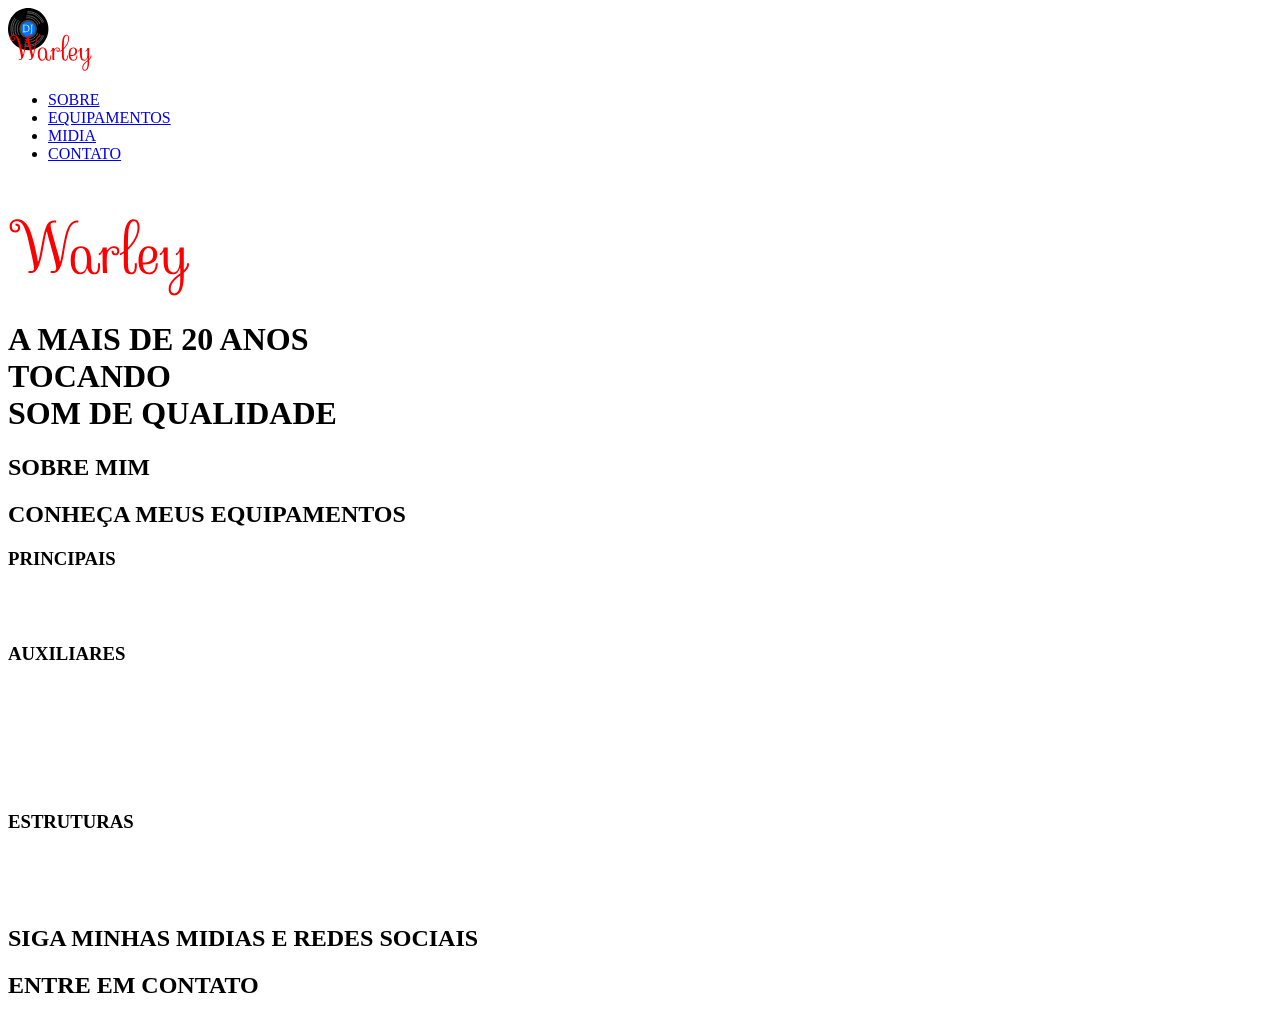
==== index.html @ 245de4ba "Add files via upload" ====
<!DOCTYPE html>
<html lang="en">
<head>
    <meta charset="UTF-8">
    <meta http-equiv="X-UA-Compatible" content="IE=edge">
    <meta name="viewport" content="width=device-width, initial-scale=1.0">
    <link rel="stylesheet" media="(max-width : 600px)" href="./mobile/style.css">

    <title>DJ Warley</title>
</head>
<body>
 
   
    <header>
        <nav class="nav_menu">
            <a href=""> <img src="./logo/navLogo.SVG" alt="DJ Warley logo"> </a>
            <ul class="nav_list">
                <li class="nav_link"> <a href="#about">SOBRE</a> </li>
                <li class="nav_link"> <a href="#equipments">EQUIPAMENTOS</a> </li>
                <li class="nav_link"> <a href="#midia">MIDIA</a> </li>
                <li class="nav_link"> <a href="#contact">CONTATO</a> </li>
            </ul>
        </nav>

        <div class="hero">
        
            <div id="logo_body"> <img  src="./logo/bodyLogo.svg" alt="DJ warley logo" >
            </div>
            <h1>A MAIS DE 20 ANOS <br> TOCANDO <br> SOM DE QUALIDADE</h1>
        </div>
        
        
    </header>
    <main>
        <section class="section_container" id="about">
            <h2>SOBRE MIM</h2>
        </section>
        <section class="section_container" id="equipments">
            <h2>CONHEÇA MEUS EQUIPAMENTOS</h2>
            <h3>PRINCIPAIS</h3>
            <div class="equipments_grid">
                <div class="equipment_box">
                    <div class="equipment_img">
                        <img src="" alt="">
                    </div>
                </div>
                <div class="equipment_box">
                    <div class="equipment_img">
                        <img src="" alt="">
                    </div>
                </div>
            </div>
            <H3>AUXILIARES</H3>
            <div class="equipments_grid">
                <div class="equipment_box">
                    <div class="equipment_img">
                        <img src="" alt="">
                    </div>
                </div>
                <div class="equipment_box">
                    <div class="equipment_img">
                        <img src="" alt="">
                    </div>
                </div>
                <div class="equipment_box">
                    <div class="equipment_img">
                        <img src="" alt="">
                    </div>
                </div>
                <div class="equipment_box">
                    <div class="equipment_img">
                        <img src="" alt="">
                    </div>
                </div>
                <div class="equipment_box">
                    <div class="equipment_img">
                        <img src="" alt="">
                    </div>
                </div>
                <div class="equipment_box">
                    <div class="equipment_img">
                        <img src="" alt="">
                    </div>
                </div>
            </div>
            <H3>ESTRUTURAS</H3>
            <div class="equipments_grid">
                <div class="equipment_box">
                    <div class="equipment_img">
                        <img src="" alt="">
                    </div>
                </div>
                <div class="equipment_box">
                    <div class="equipment_img">
                        <img src="" alt="">
                    </div>
                </div>
                <div class="equipment_box">
                    <div class="equipment_img">
                        <img src="" alt="">
                    </div>
                </div>
            </div>
        </section>
        <section class="section_container" id="midia">
            <h2>SIGA MINHAS MIDIAS E REDES SOCIAIS</h2>
        </section>
        <section class="section_container" id="contact">
            <h2>ENTRE EM CONTATO</h2>
        </section>
    </main>
    <footer></footer>
</body>
</html>
---- mobile/style.css ----
*{
    margin: 0;
    padding: 0;
    box-sizing: border-box;
}

body
{
    background-color: #ebebeb;
    width: 100%;
}
h1, h2, h3{
    width: max-content;
    margin: auto;
}
h1{
    color: white;
}
h2{
    font-size: 18px;
}
h3{
    font-size: 14px;
    font-weight: lighter;
    margin: 27px auto;
}
a{
    text-decoration: none;
    font-size: 12px;
    color: #000;
}
/*||||HEADER||||*/


.nav_menu{
    position: fixed;
    width: 100%;
    display: flex;
    justify-content: space-between;
    padding: 0.5rem 0.5rem 0 2rem;
    background-color: white;
    align-items: center;
    
}
.nav_menu .nav_list {
    width: 100%;
    list-style: none;
    display: flex;
    justify-content: space-evenly;
    padding-left: 1rem;
}
.nav_list li:hover{
    transition: all 1s;
    transform-origin: center;
    transform: rotateZ(360deg);
}

header{
    width: 100vw;
    height: 100vh;
}
.hero{
    width: 100%;
    height: 100%;
    background: url(./img/Disco-Vinil-Hero_Background.jpg);
    background-repeat: no-repeat;
    background-size: cover;
    padding-top:9rem ;
}
#logo_body{
    width: min-content;
    margin: auto;
    margin-bottom: 3rem;
}

/*||||MAIN||||*/

main{
    height: 100%;
    width: 100%;
}
.section_container{
    width: 95vw;
    height: 100vh;
    margin: auto;
    padding-top: 8rem;
}
#equipments{
    height: max-content;
}
.equipments_grid{
    display: flex;
   flex-wrap: wrap;
   flex-direction: row;
   justify-content: space-between;
   
}
.equipment_box{
    width: 43.48vw;
    height: 48.30vw;
    background-color: white;
    margin: 8px 8px 8px 8px;
}
.equipment_img{
    width: 95%;
    height: 70%;
    margin: 4px auto 0;
    border-bottom: solid 0.1px rgb(187, 186, 186);
    
}
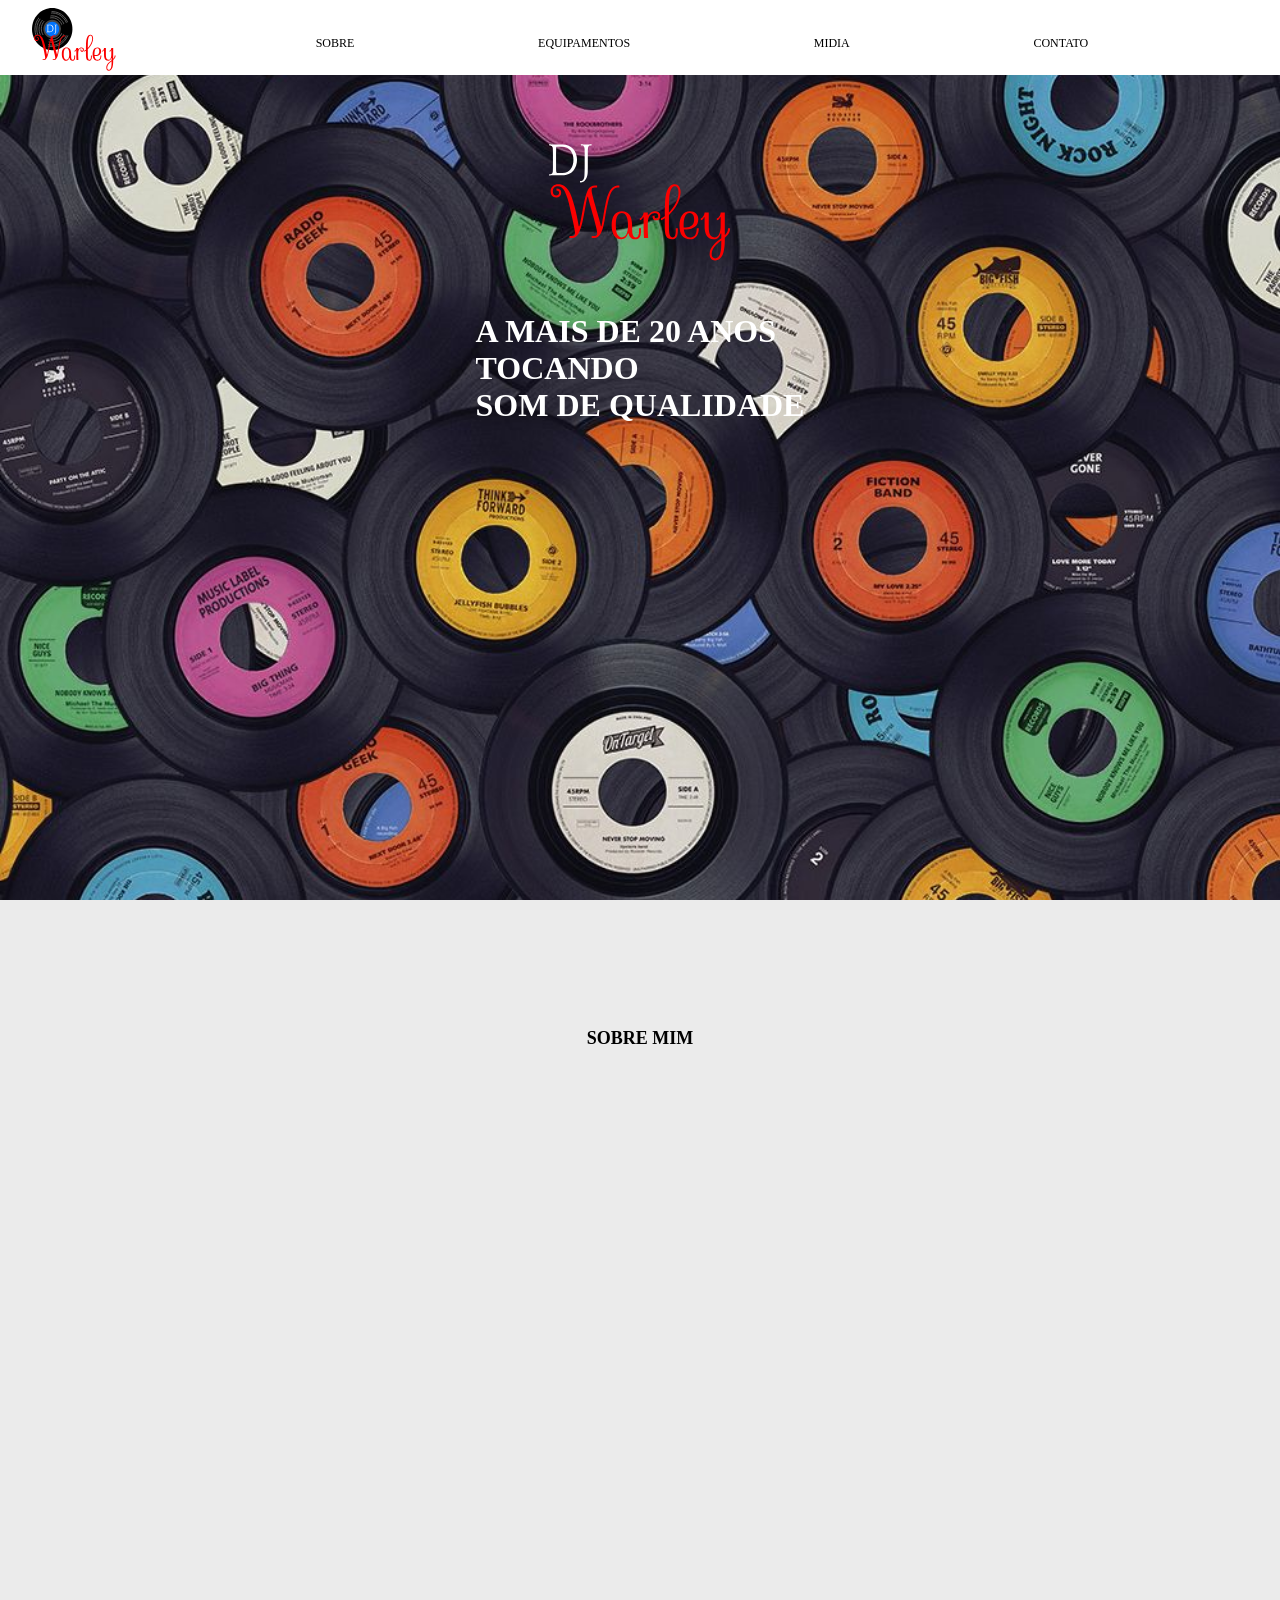
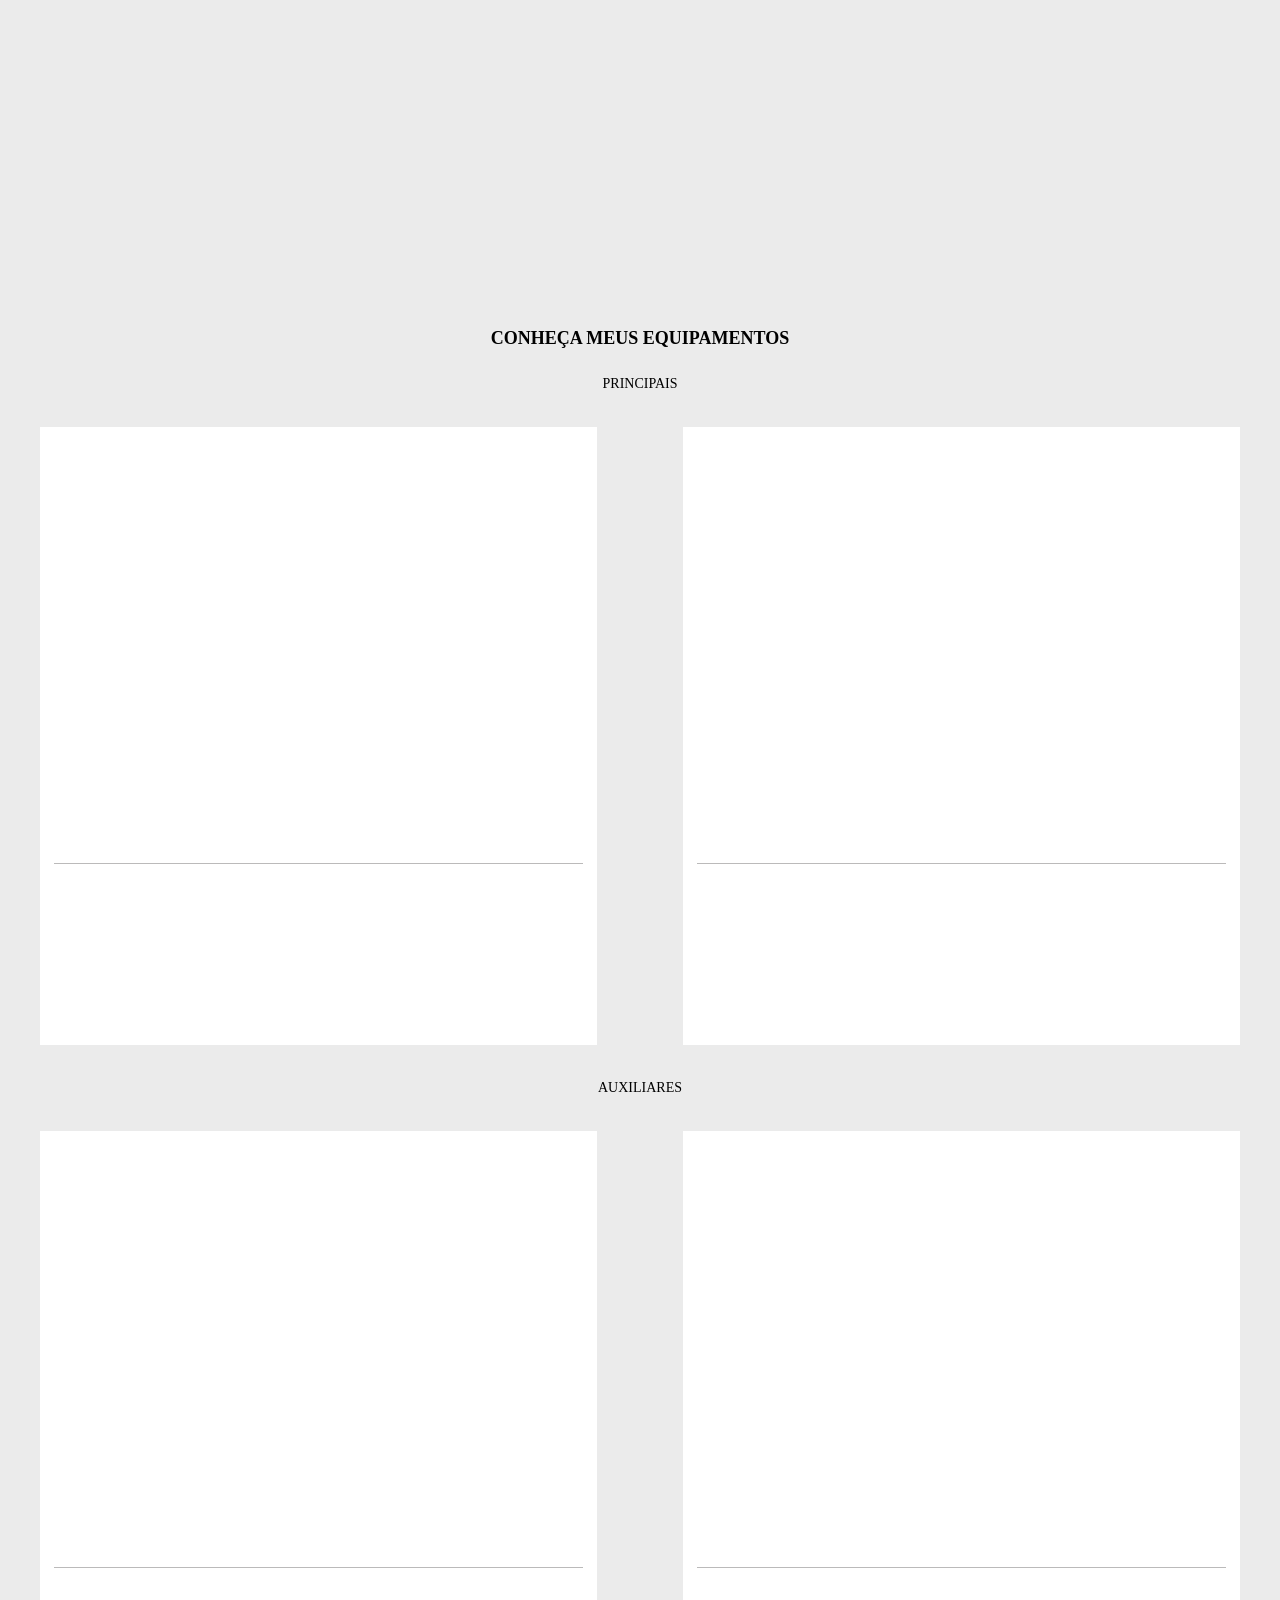
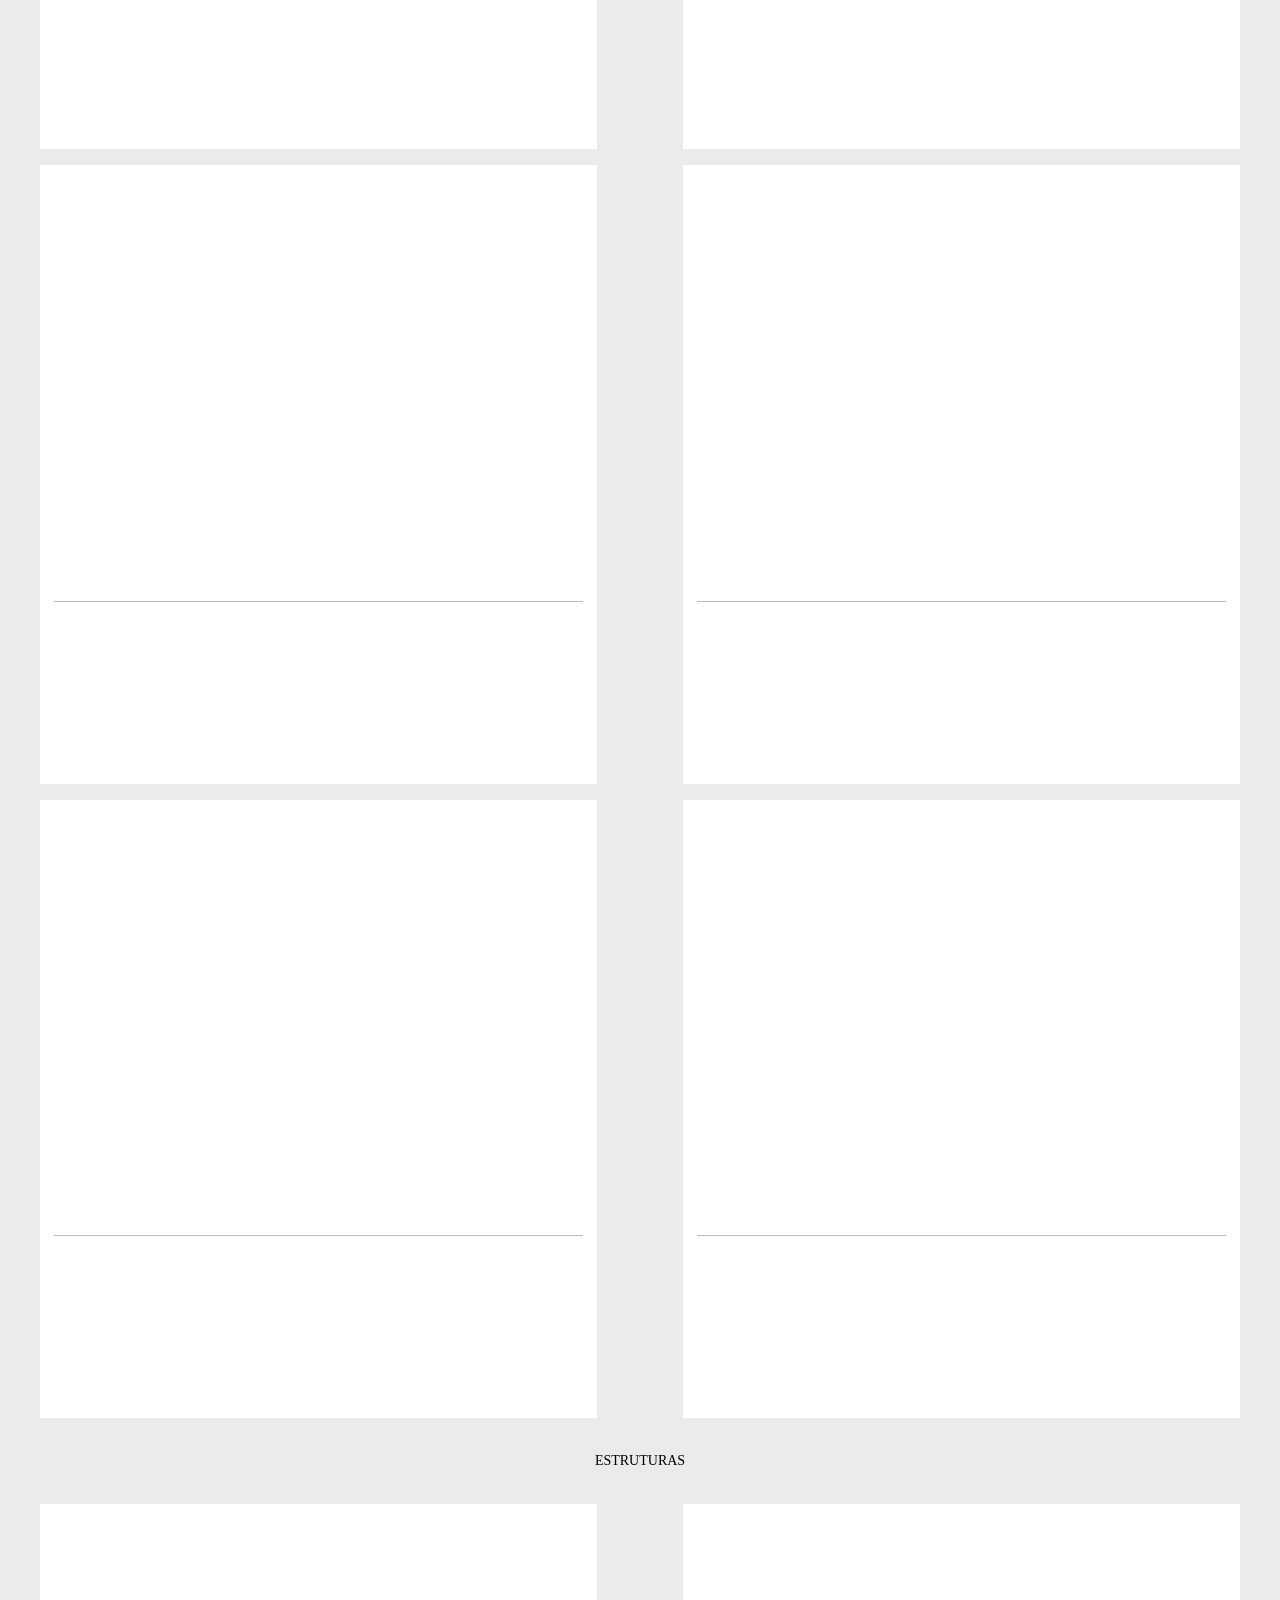
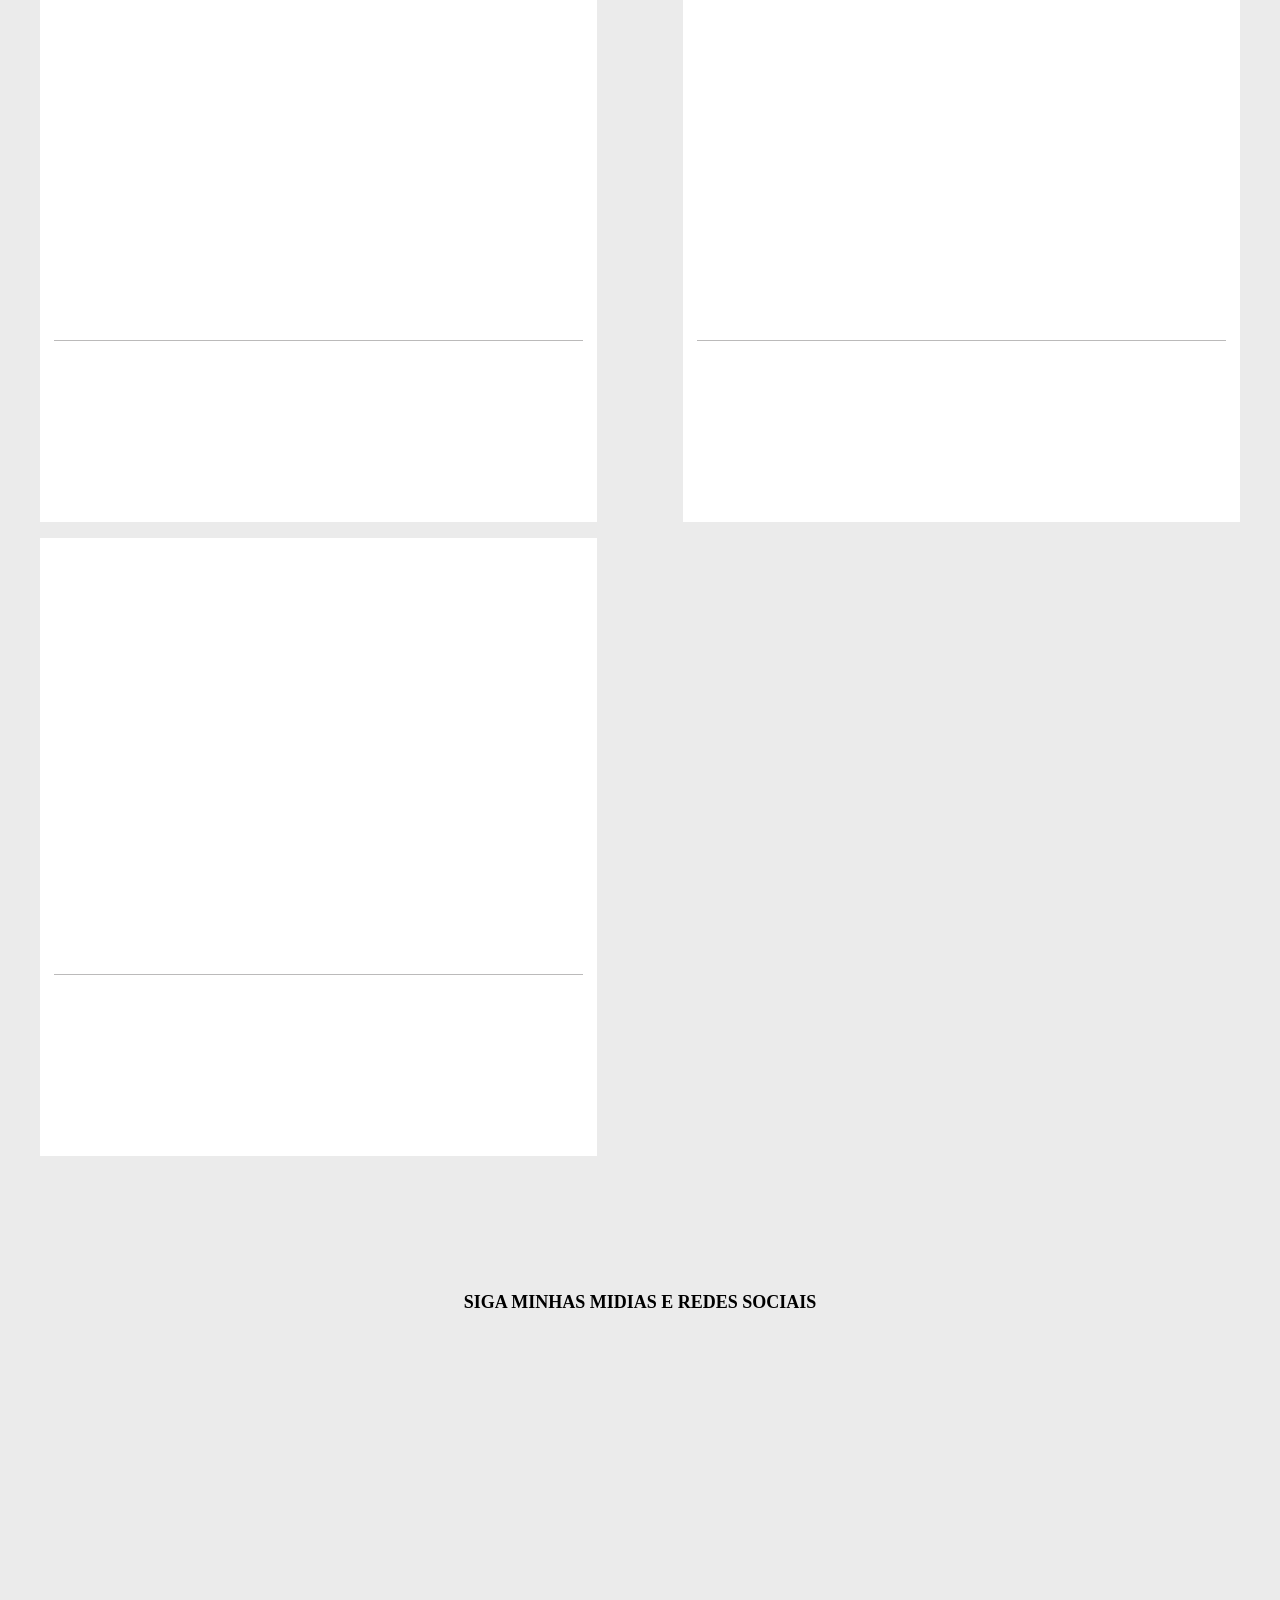
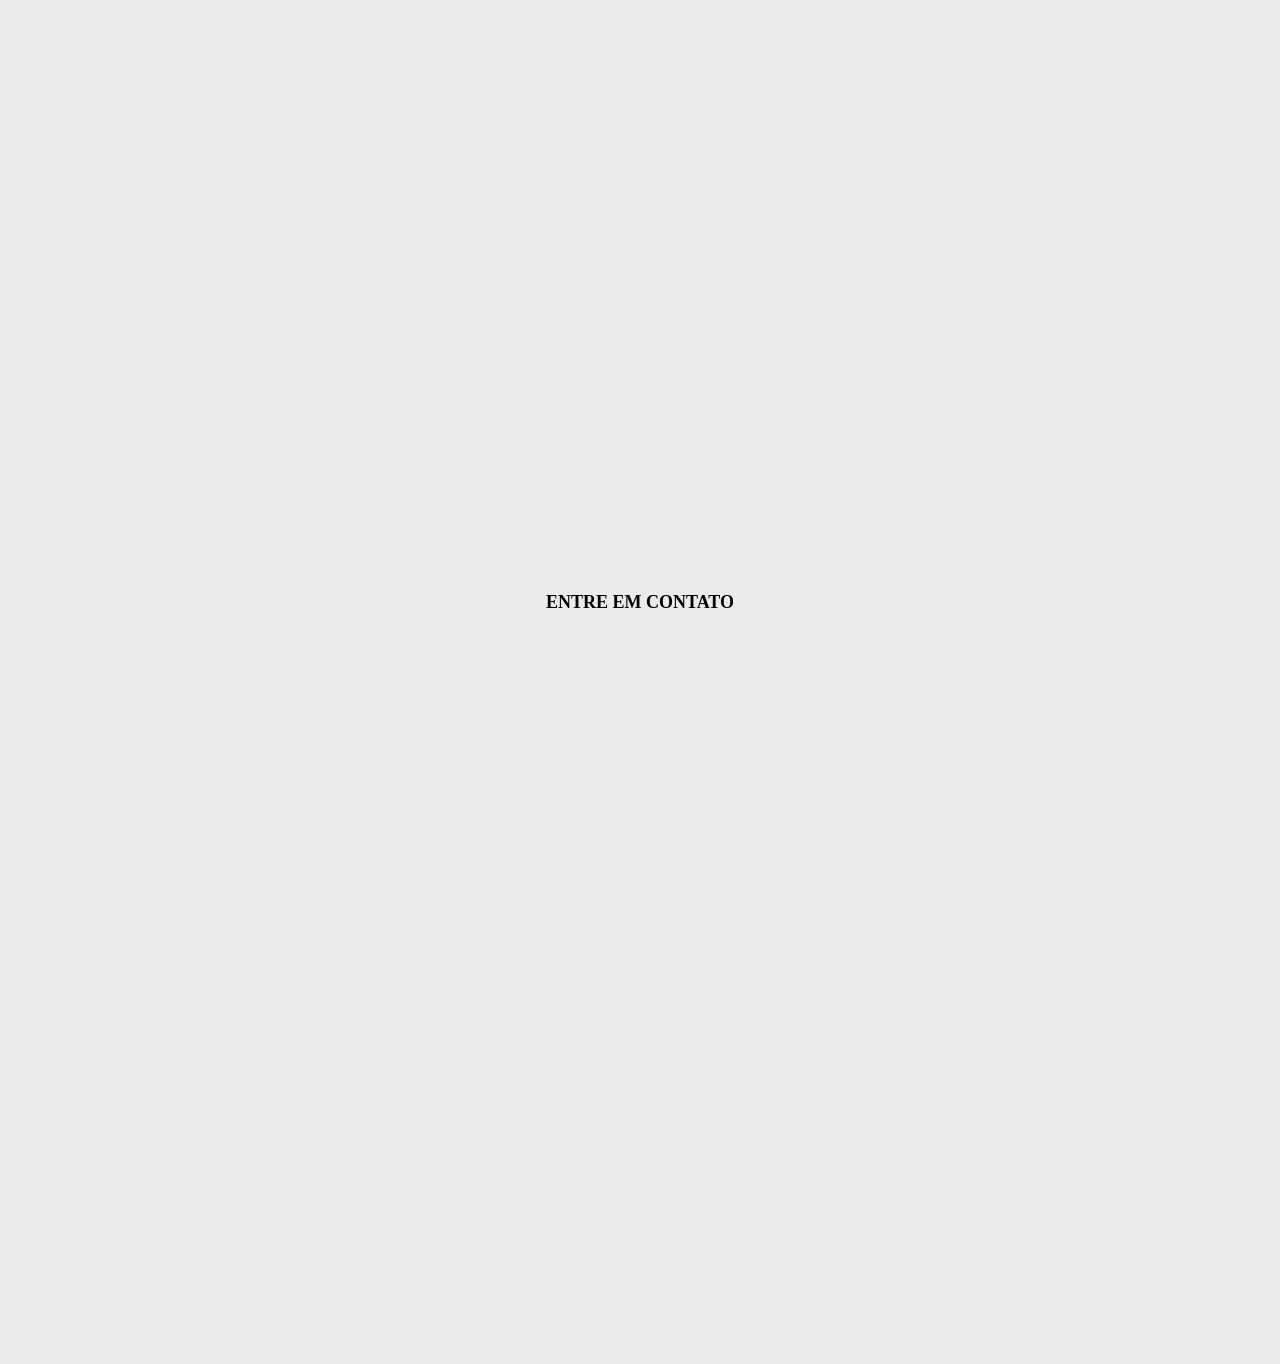
==== commit 3dd77205: "Add files via upload" ====
--- a/index.html
+++ b/index.html
@@ -4,7 +4,7 @@
     <meta charset="UTF-8">
     <meta http-equiv="X-UA-Compatible" content="IE=edge">
     <meta name="viewport" content="width=device-width, initial-scale=1.0">
-    <link rel="stylesheet" media="(max-width : 600px)" href="./mobile/style.css">
+    <link rel="stylesheet"  href="./style.css">
 
     <title>DJ Warley</title>
 </head>
--- a/style.css
+++ b/style.css
@@ -0,0 +1,110 @@
+*{
+    margin: 0;
+    padding: 0;
+    box-sizing: border-box;
+}
+
+body
+{
+    background-color: #ebebeb;
+    width: 100%;
+}
+h1, h2, h3{
+    width: max-content;
+    margin: auto;
+}
+h1{
+    color: white;
+}
+h2{
+    font-size: 18px;
+}
+h3{
+    font-size: 14px;
+    font-weight: lighter;
+    margin: 27px auto;
+}
+a{
+    text-decoration: none;
+    font-size: 12px;
+    color: #000;
+}
+/*||||HEADER||||*/
+
+
+.nav_menu{
+    position: fixed;
+    width: 100%;
+    display: flex;
+    justify-content: space-between;
+    padding: 0.5rem 0.5rem 0 2rem;
+    background-color: white;
+    align-items: center;
+    
+}
+.nav_menu .nav_list {
+    width: 100%;
+    list-style: none;
+    display: flex;
+    justify-content: space-evenly;
+    padding-left: 1rem;
+}
+.nav_list li:hover{
+    transition: all 1s;
+    transform-origin: center;
+    transform: rotateZ(360deg);
+}
+
+header{
+    width: 100vw;
+    height: 100vh;
+}
+.hero{
+    width: 100%;
+    height: 100%;
+    background: url(./img/Disco-Vinil-Hero_Background.jpg);
+    background-repeat: no-repeat;
+    background-size: cover;
+    padding-top:9rem ;
+}
+#logo_body{
+    width: min-content;
+    margin: auto;
+    margin-bottom: 3rem;
+}
+
+/*||||MAIN||||*/
+
+main{
+    height: 100%;
+    width: 100%;
+}
+.section_container{
+    width: 95vw;
+    height: 100vh;
+    margin: auto;
+    padding-top: 8rem;
+}
+#equipments{
+    height: max-content;
+}
+.equipments_grid{
+    display: flex;
+   flex-wrap: wrap;
+   flex-direction: row;
+   justify-content: space-between;
+   
+}
+.equipment_box{
+    width: 43.48vw;
+    height: 48.30vw;
+    background-color: white;
+    margin: 8px 8px 8px 8px;
+}
+.equipment_img{
+    width: 95%;
+    height: 70%;
+    margin: 4px auto 0;
+    border-bottom: solid 0.1px rgb(187, 186, 186);
+    
+}
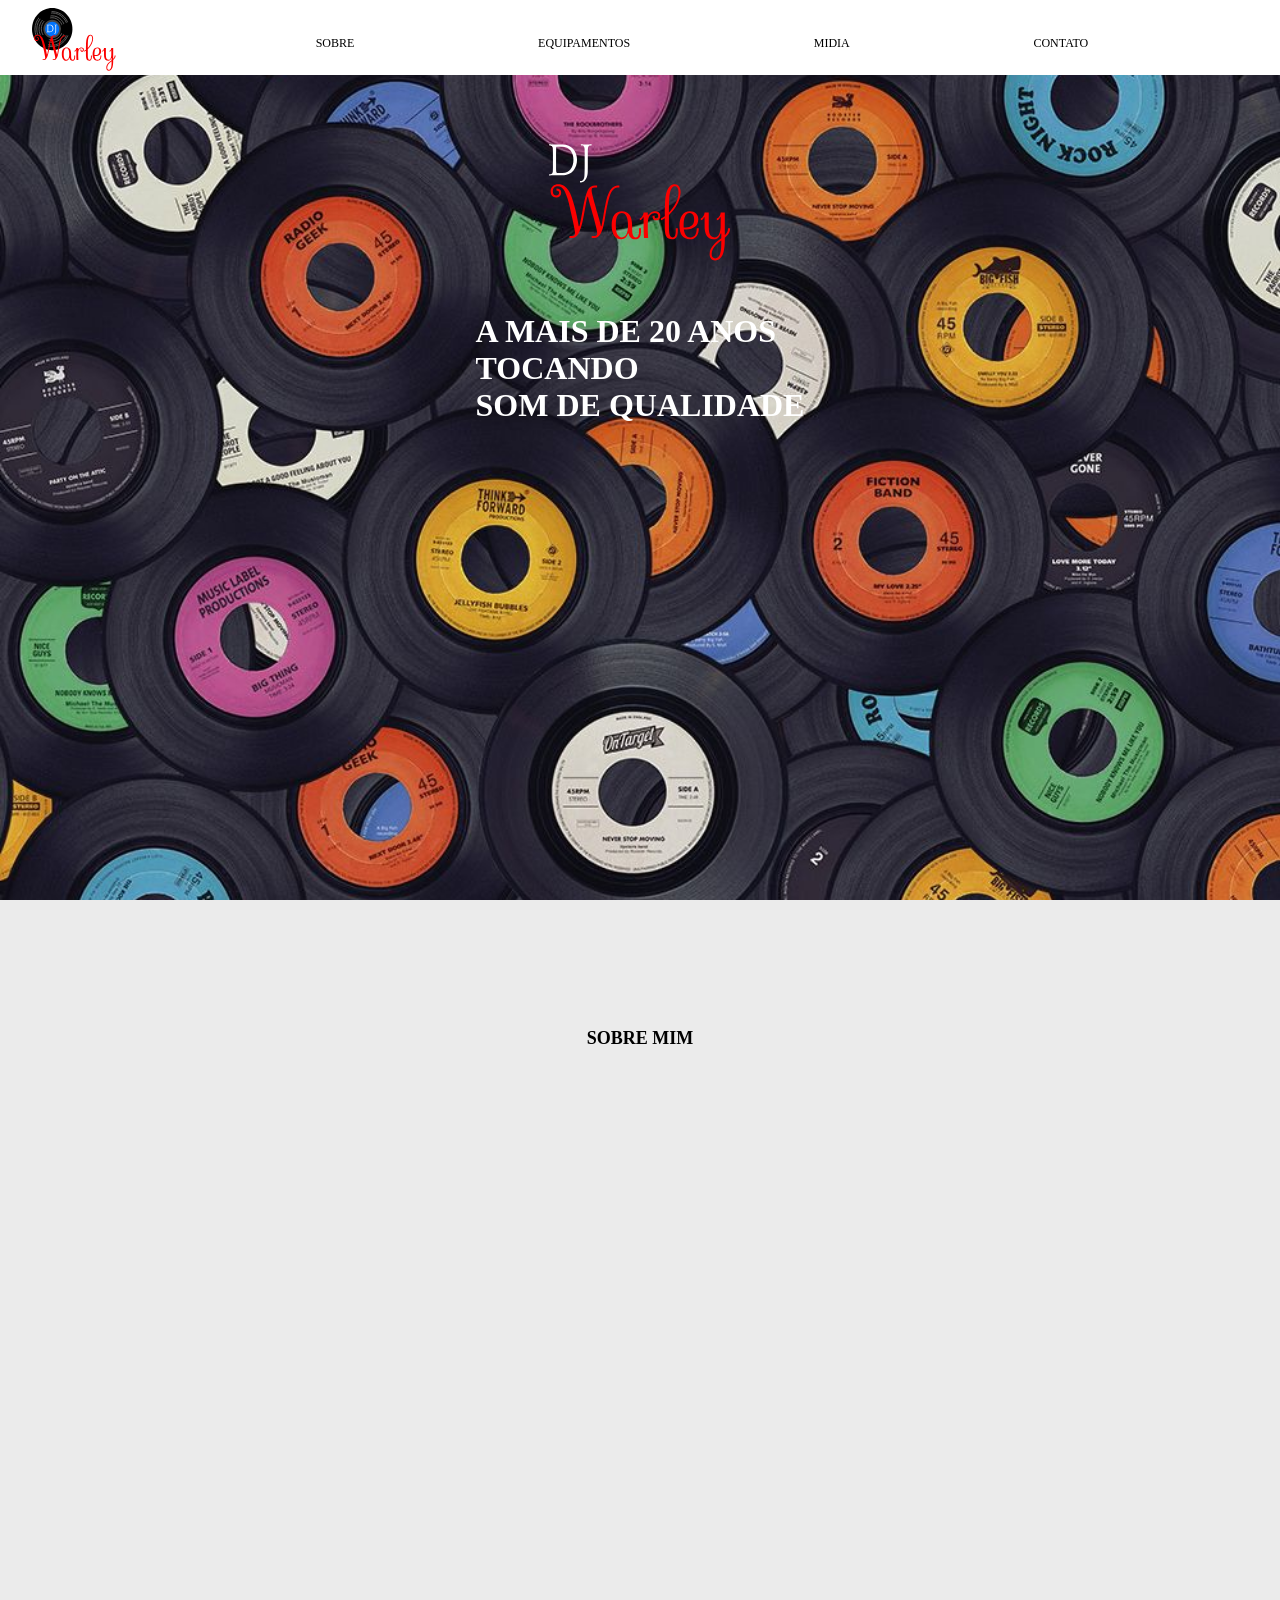
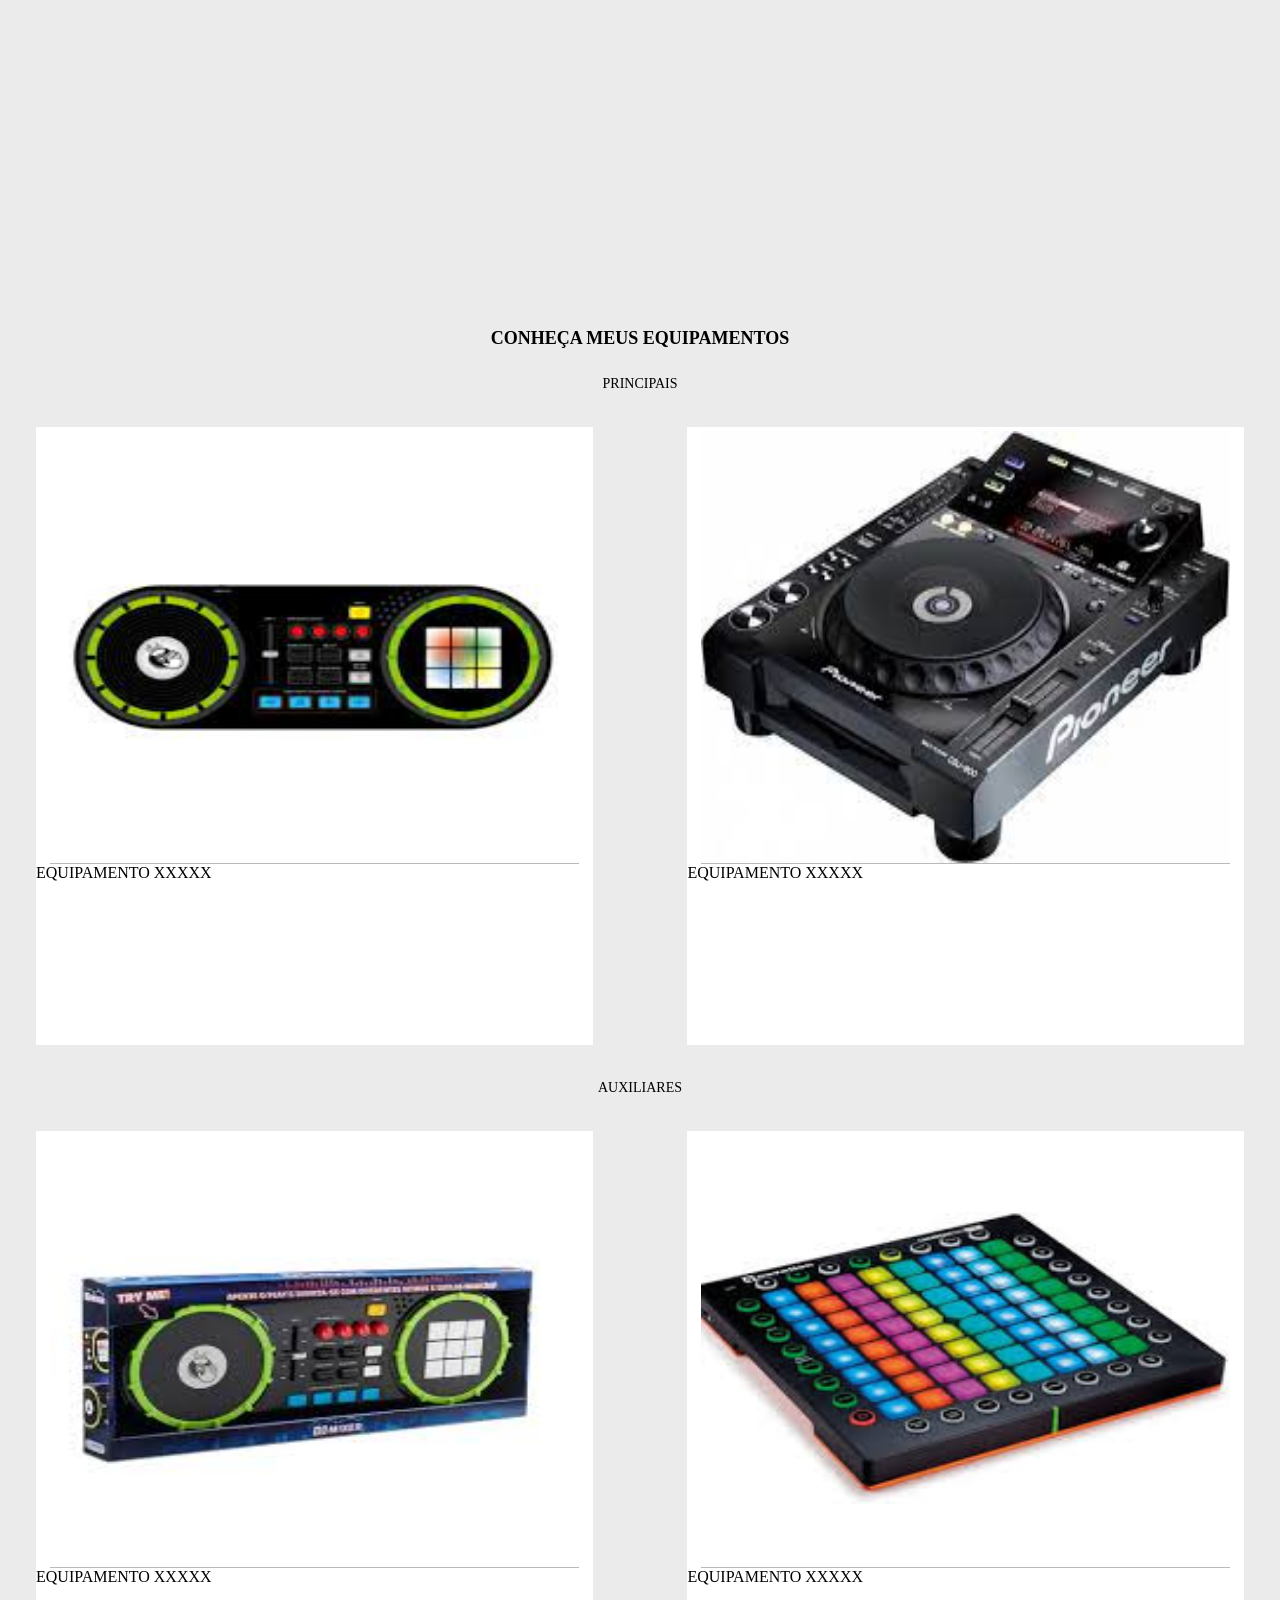
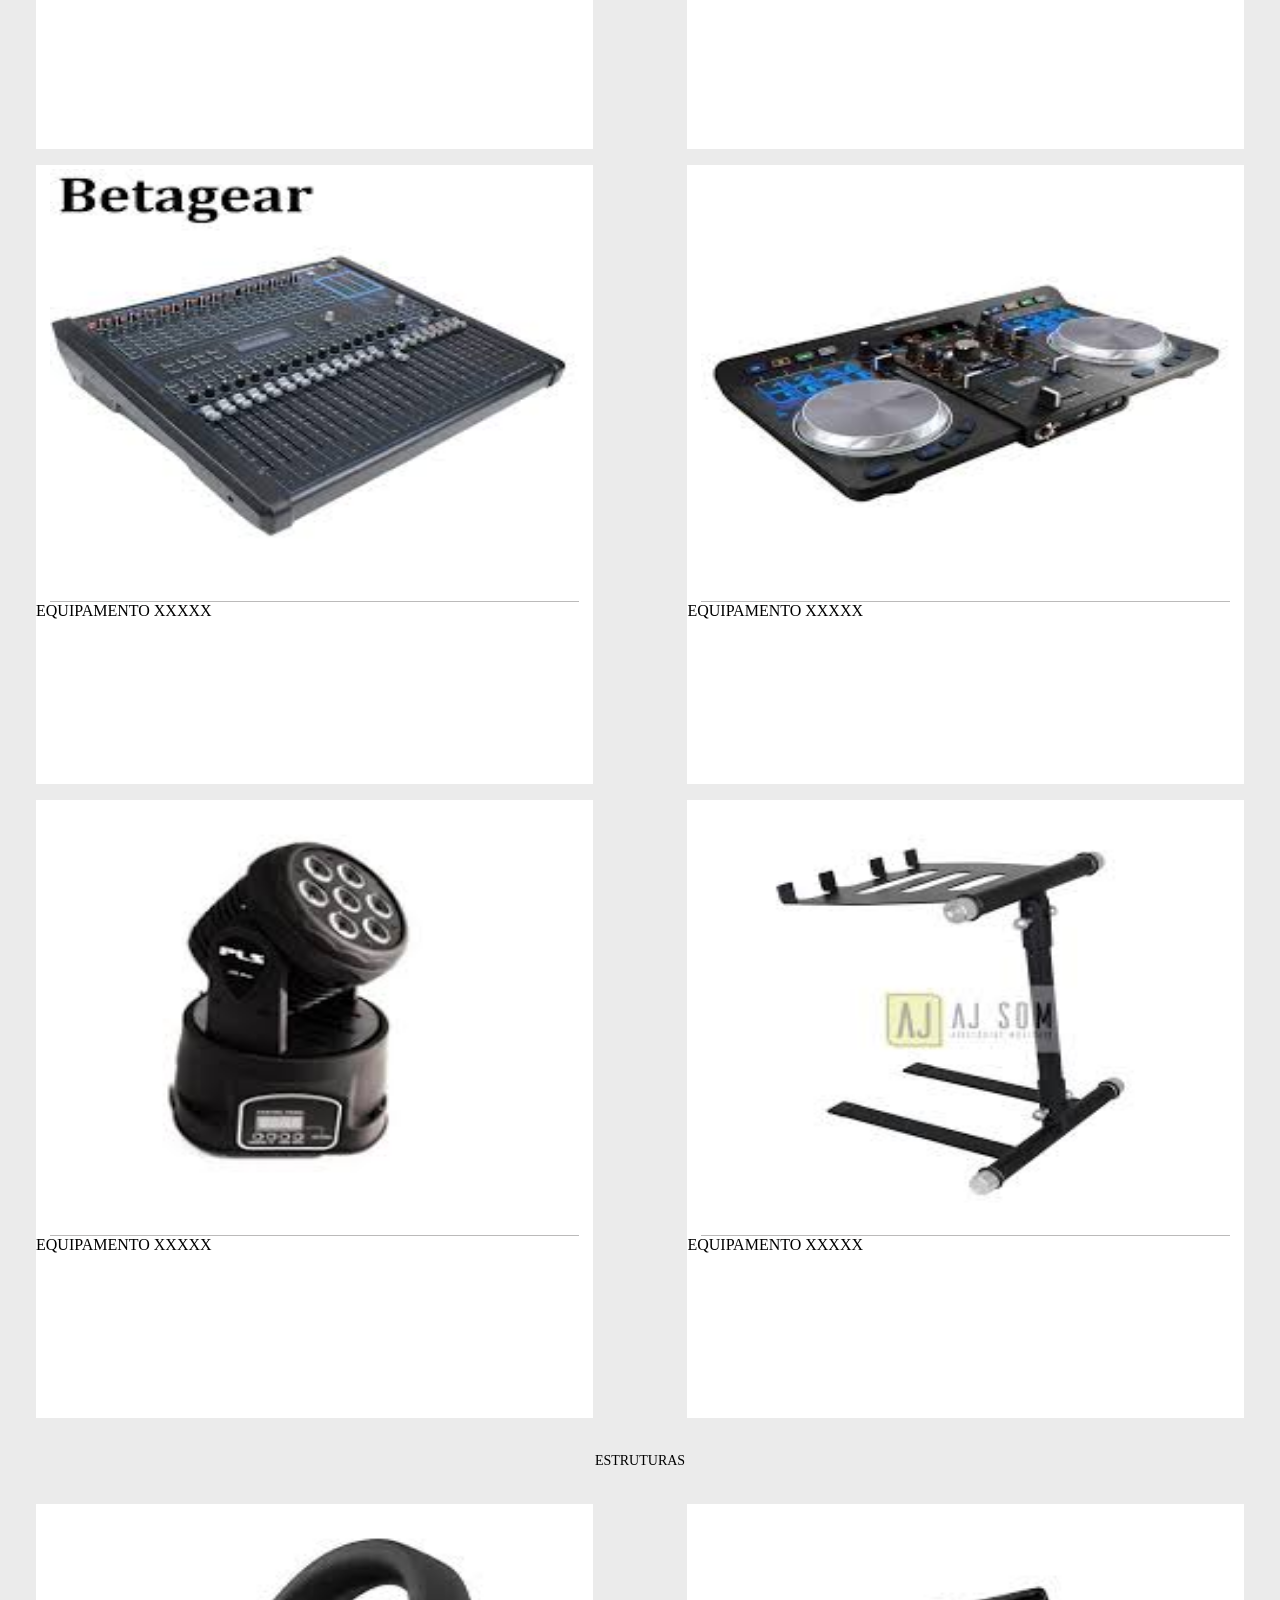
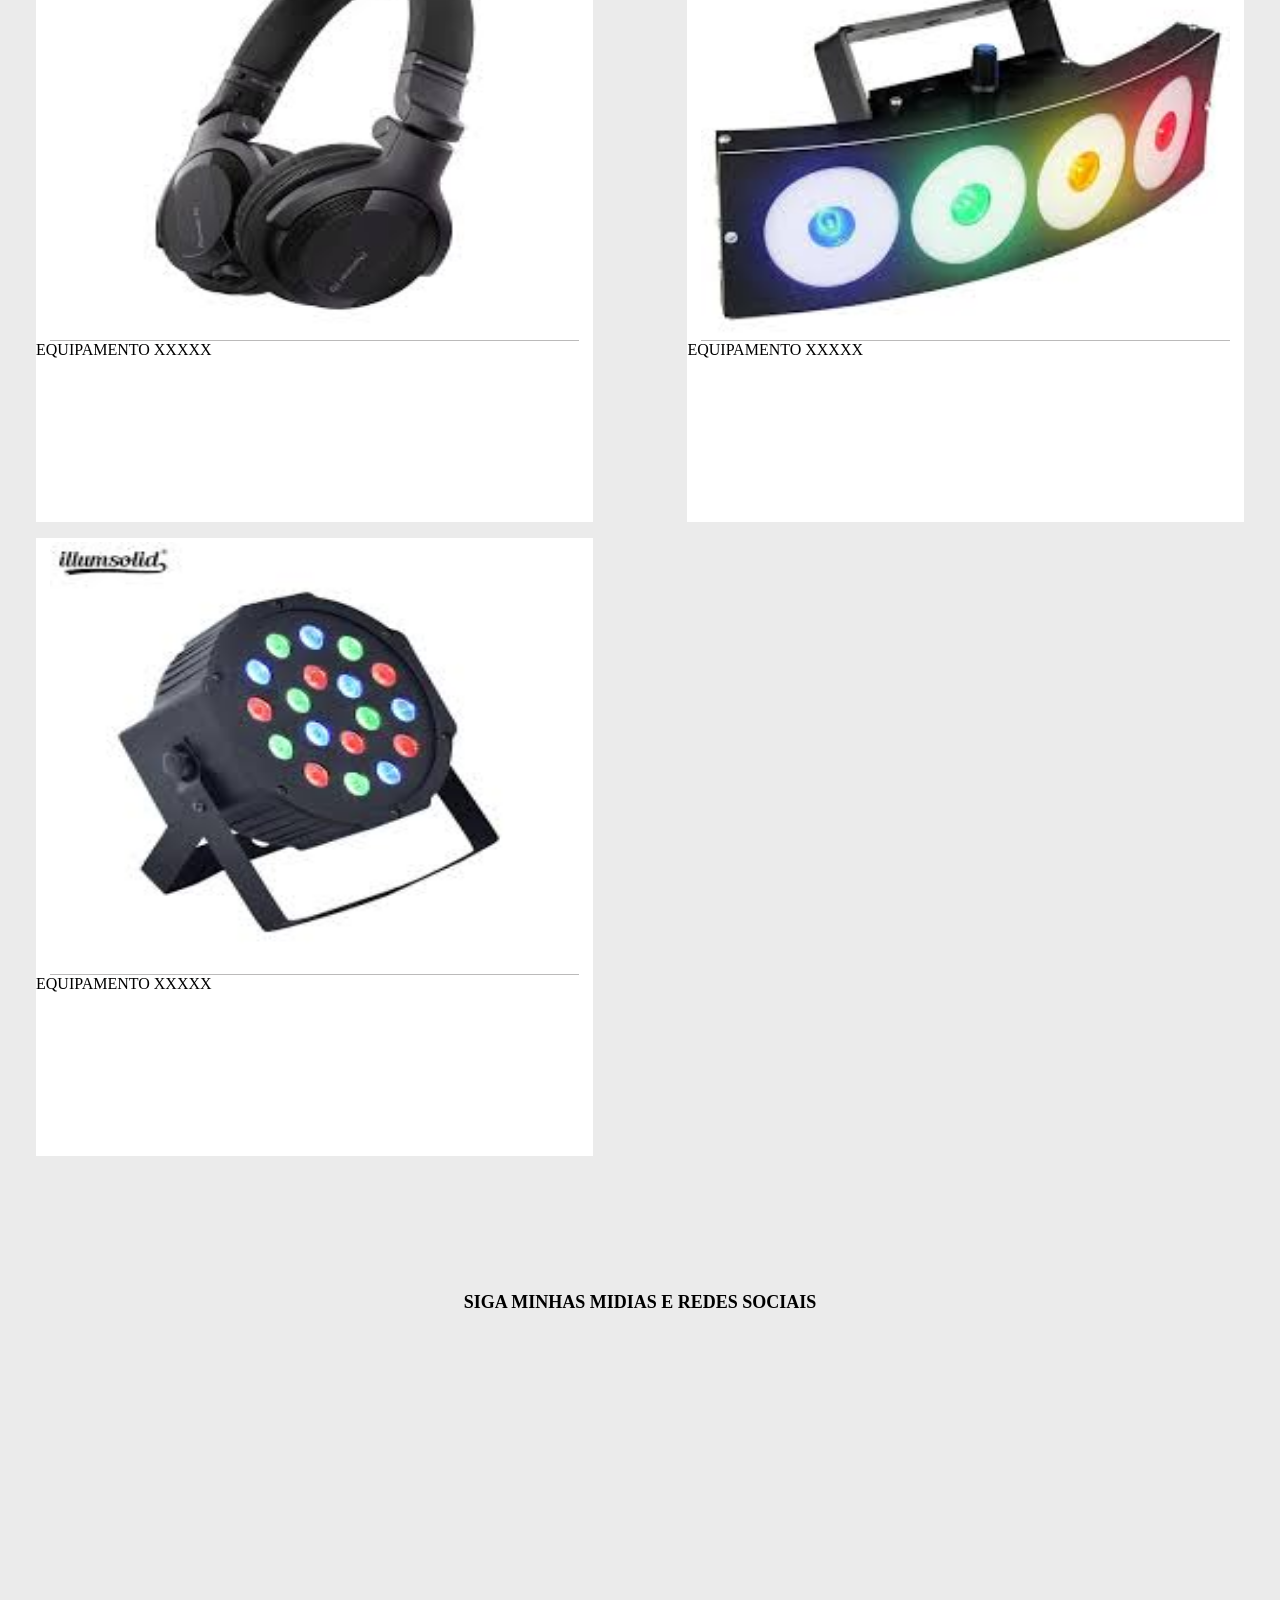
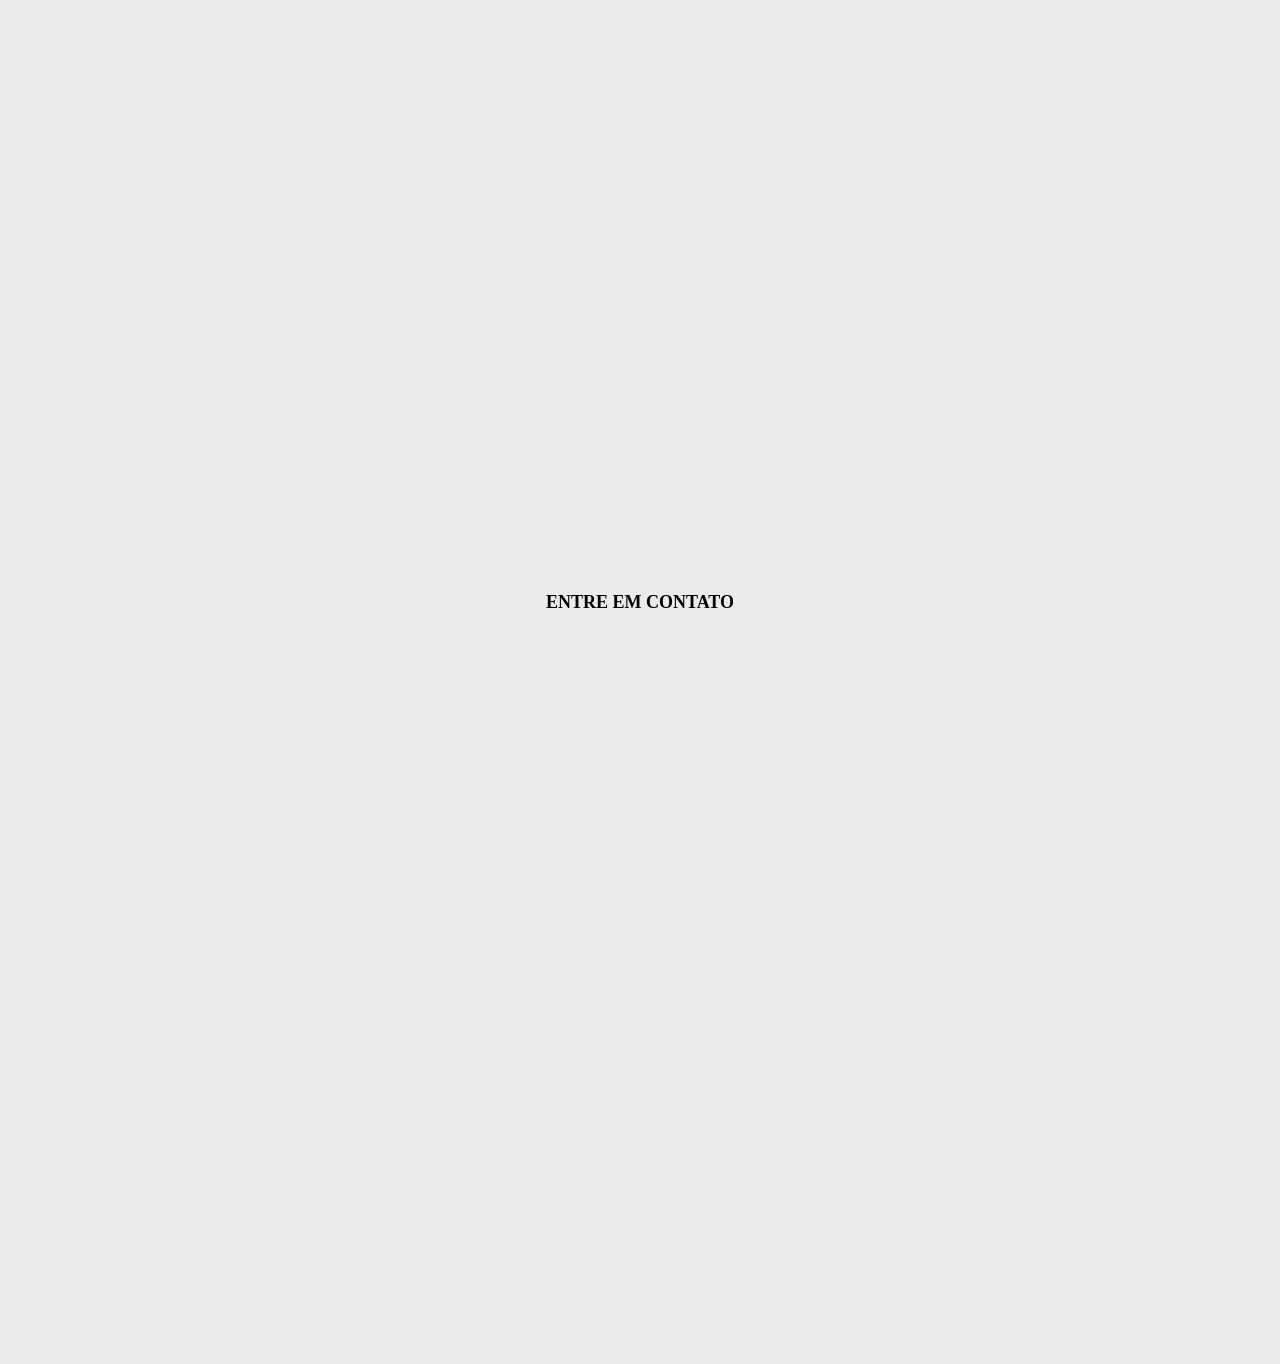
==== commit 1e13e464: "Add files via upload adcionando imagens dos equipamentos" ====
--- a/index.html
+++ b/index.html
@@ -5,7 +5,7 @@
     <meta http-equiv="X-UA-Compatible" content="IE=edge">
     <meta name="viewport" content="width=device-width, initial-scale=1.0">
     <link rel="stylesheet"  href="./style.css">
-
+ 
     <title>DJ Warley</title>
 </head>
 <body>
@@ -36,69 +36,97 @@
             <h2>SOBRE MIM</h2>
         </section>
         <section class="section_container" id="equipments">
+
             <h2>CONHEÇA MEUS EQUIPAMENTOS</h2>
+            
             <h3>PRINCIPAIS</h3>
+            
             <div class="equipments_grid">
                 <div class="equipment_box">
                     <div class="equipment_img">
-                        <img src="" alt="">
+                        <img src="./img/euip1.jpeg" alt="">
                     </div>
+                    <p>EQUIPAMENTO XXXXX</p>
                 </div>
                 <div class="equipment_box">
                     <div class="equipment_img">
-                        <img src="" alt="">
+                        <img src="./img/equip2.jpeg" alt="">
                     </div>
+                    <p>EQUIPAMENTO XXXXX</p>
+
                 </div>
             </div>
-            <H3>AUXILIARES</H3>
+
+            <h3>AUXILIARES</h3>
+
             <div class="equipments_grid">
                 <div class="equipment_box">
                     <div class="equipment_img">
-                        <img src="" alt="">
+                        <img src="./img/equip3.jpeg" alt="">
                     </div>
+                    <p>EQUIPAMENTO XXXXX</p>
+
                 </div>
                 <div class="equipment_box">
                     <div class="equipment_img">
-                        <img src="" alt="">
+                        <img src="./img/equip4.jpeg" alt="">
                     </div>
+                    <p>EQUIPAMENTO XXXXX</p>
+
                 </div>
                 <div class="equipment_box">
                     <div class="equipment_img">
-                        <img src="" alt="">
+                        <img src="./img/equip5.jpeg" alt="">
                     </div>
+                    <p>EQUIPAMENTO XXXXX</p>
+
                 </div>
                 <div class="equipment_box">
                     <div class="equipment_img">
-                        <img src="" alt="">
+                        <img src="./img/equip6.jpeg" alt="">
                     </div>
+                    <p>EQUIPAMENTO XXXXX</p>
+
                 </div>
                 <div class="equipment_box">
                     <div class="equipment_img">
-                        <img src="" alt="">
+                        <img src="./img/equip7.jpeg" alt="">
                     </div>
+                    <p>EQUIPAMENTO XXXXX</p>
+
                 </div>
                 <div class="equipment_box">
                     <div class="equipment_img">
-                        <img src="" alt="">
+                        <img src="./img/equip8.jpeg" alt="">
                     </div>
+                    <p>EQUIPAMENTO XXXXX</p>
+
                 </div>
             </div>
-            <H3>ESTRUTURAS</H3>
+
+            <h3>ESTRUTURAS</h3>
+
             <div class="equipments_grid">
                 <div class="equipment_box">
                     <div class="equipment_img">
-                        <img src="" alt="">
+                        <img src="./img/equip9.jpeg" alt="">
                     </div>
+                    <p>EQUIPAMENTO XXXXX</p>
+
                 </div>
                 <div class="equipment_box">
                     <div class="equipment_img">
-                        <img src="" alt="">
+                        <img src="./img/equip10.jpeg" alt="">
                     </div>
+                    <p>EQUIPAMENTO XXXXX</p>
+
                 </div>
                 <div class="equipment_box">
                     <div class="equipment_img">
-                        <img src="" alt="">
+                        <img src="./img/equip11.jpeg" alt="">
                     </div>
+                    <p>EQUIPAMENTO XXXXX</p>
+
                 </div>
             </div>
         </section>
--- a/style.css
+++ b/style.css
@@ -99,12 +99,16 @@
     width: 43.48vw;
     height: 48.30vw;
     background-color: white;
-    margin: 8px 8px 8px 8px;
+    margin: 8px 4px 8px 4px;
 }
 .equipment_img{
     width: 95%;
     height: 70%;
     margin: 4px auto 0;
     border-bottom: solid 0.1px rgb(187, 186, 186);
-    
+}
+.equipment_img img{
+    width: 100%;
+    height: 100%;
+    display: block;
 }
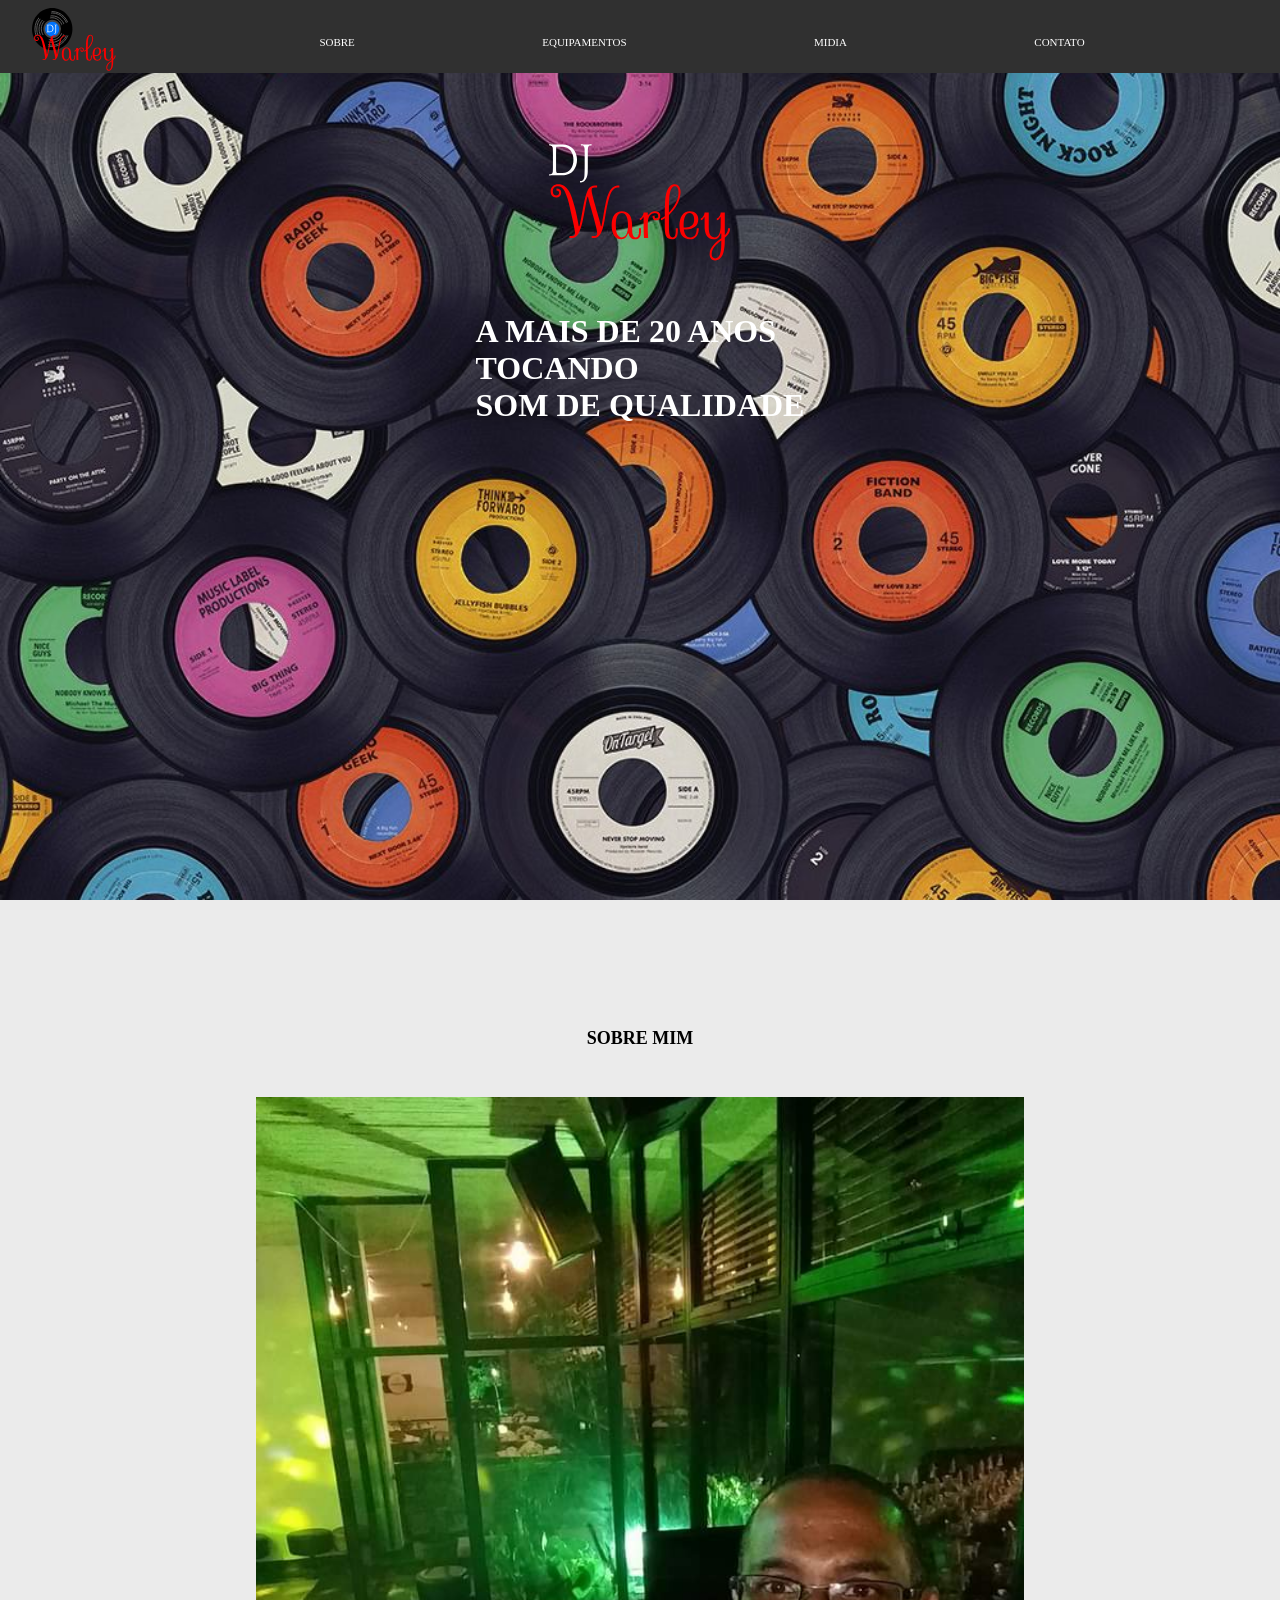
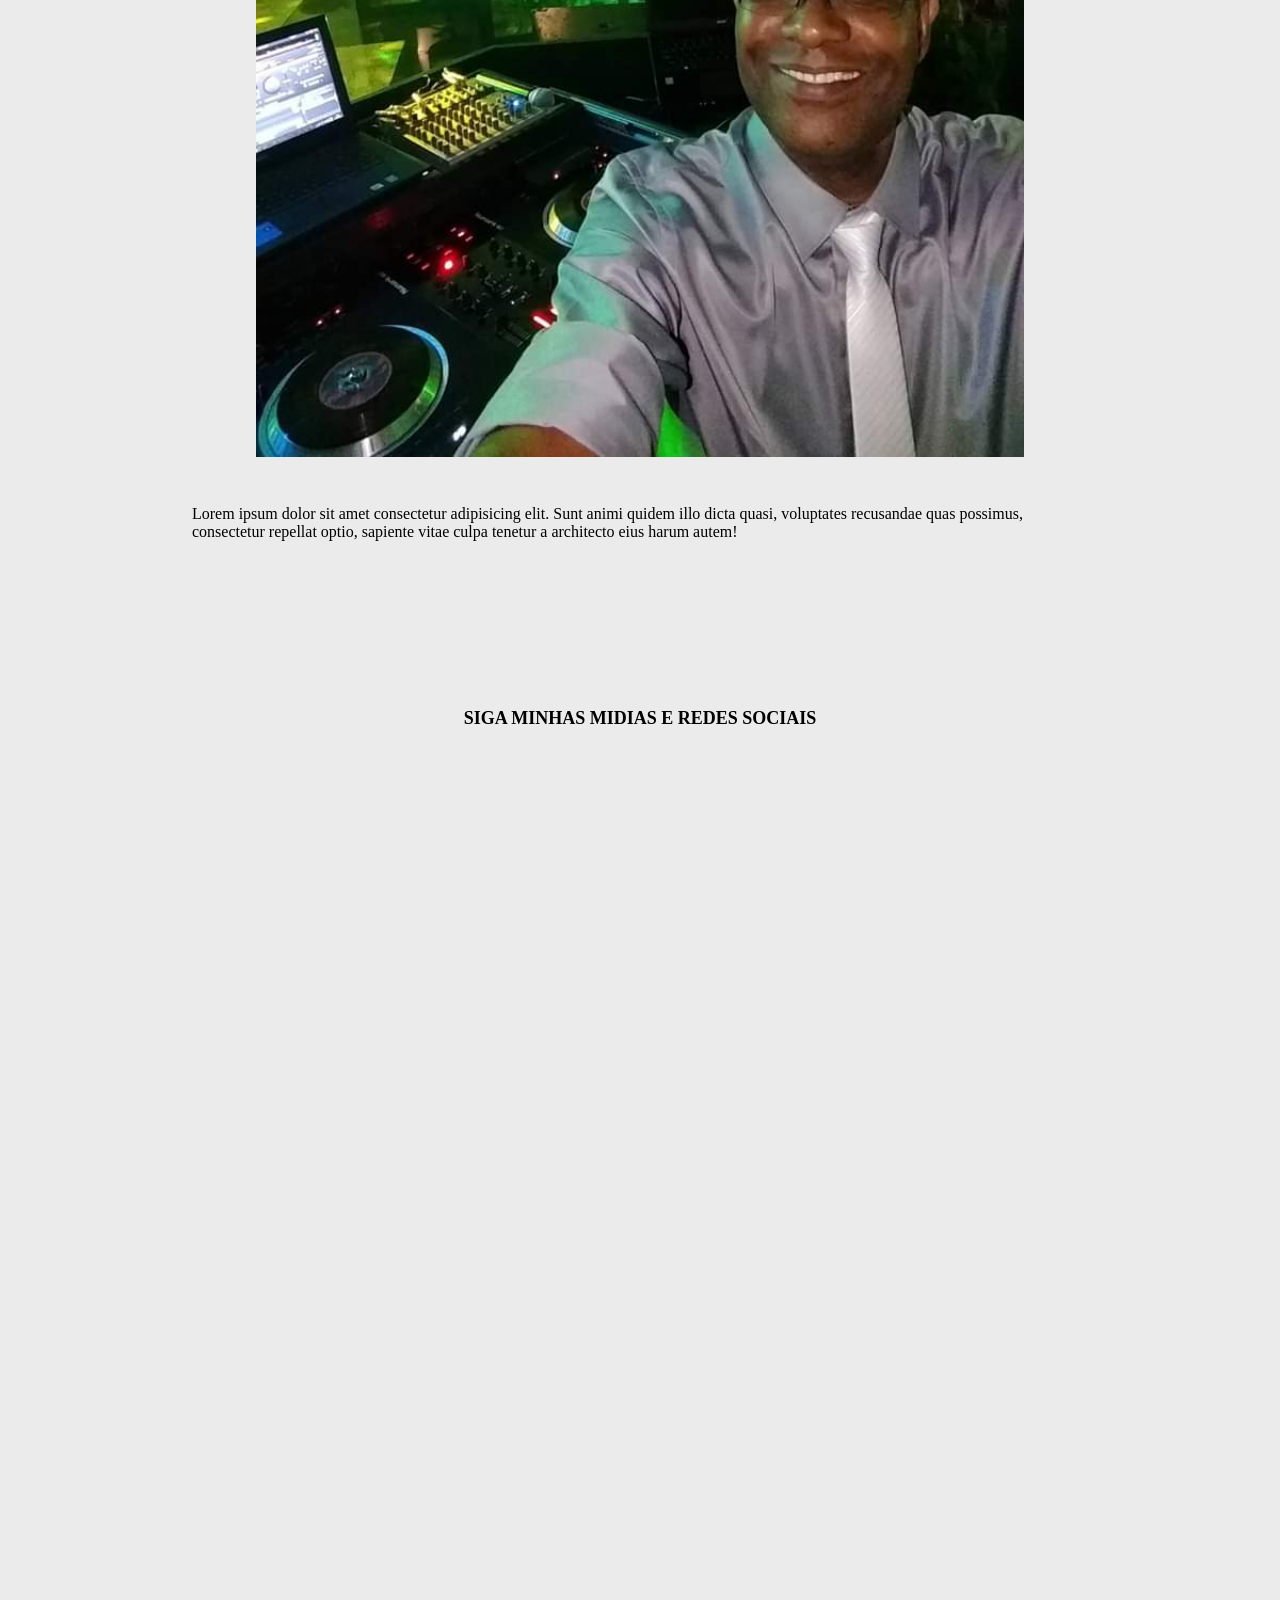
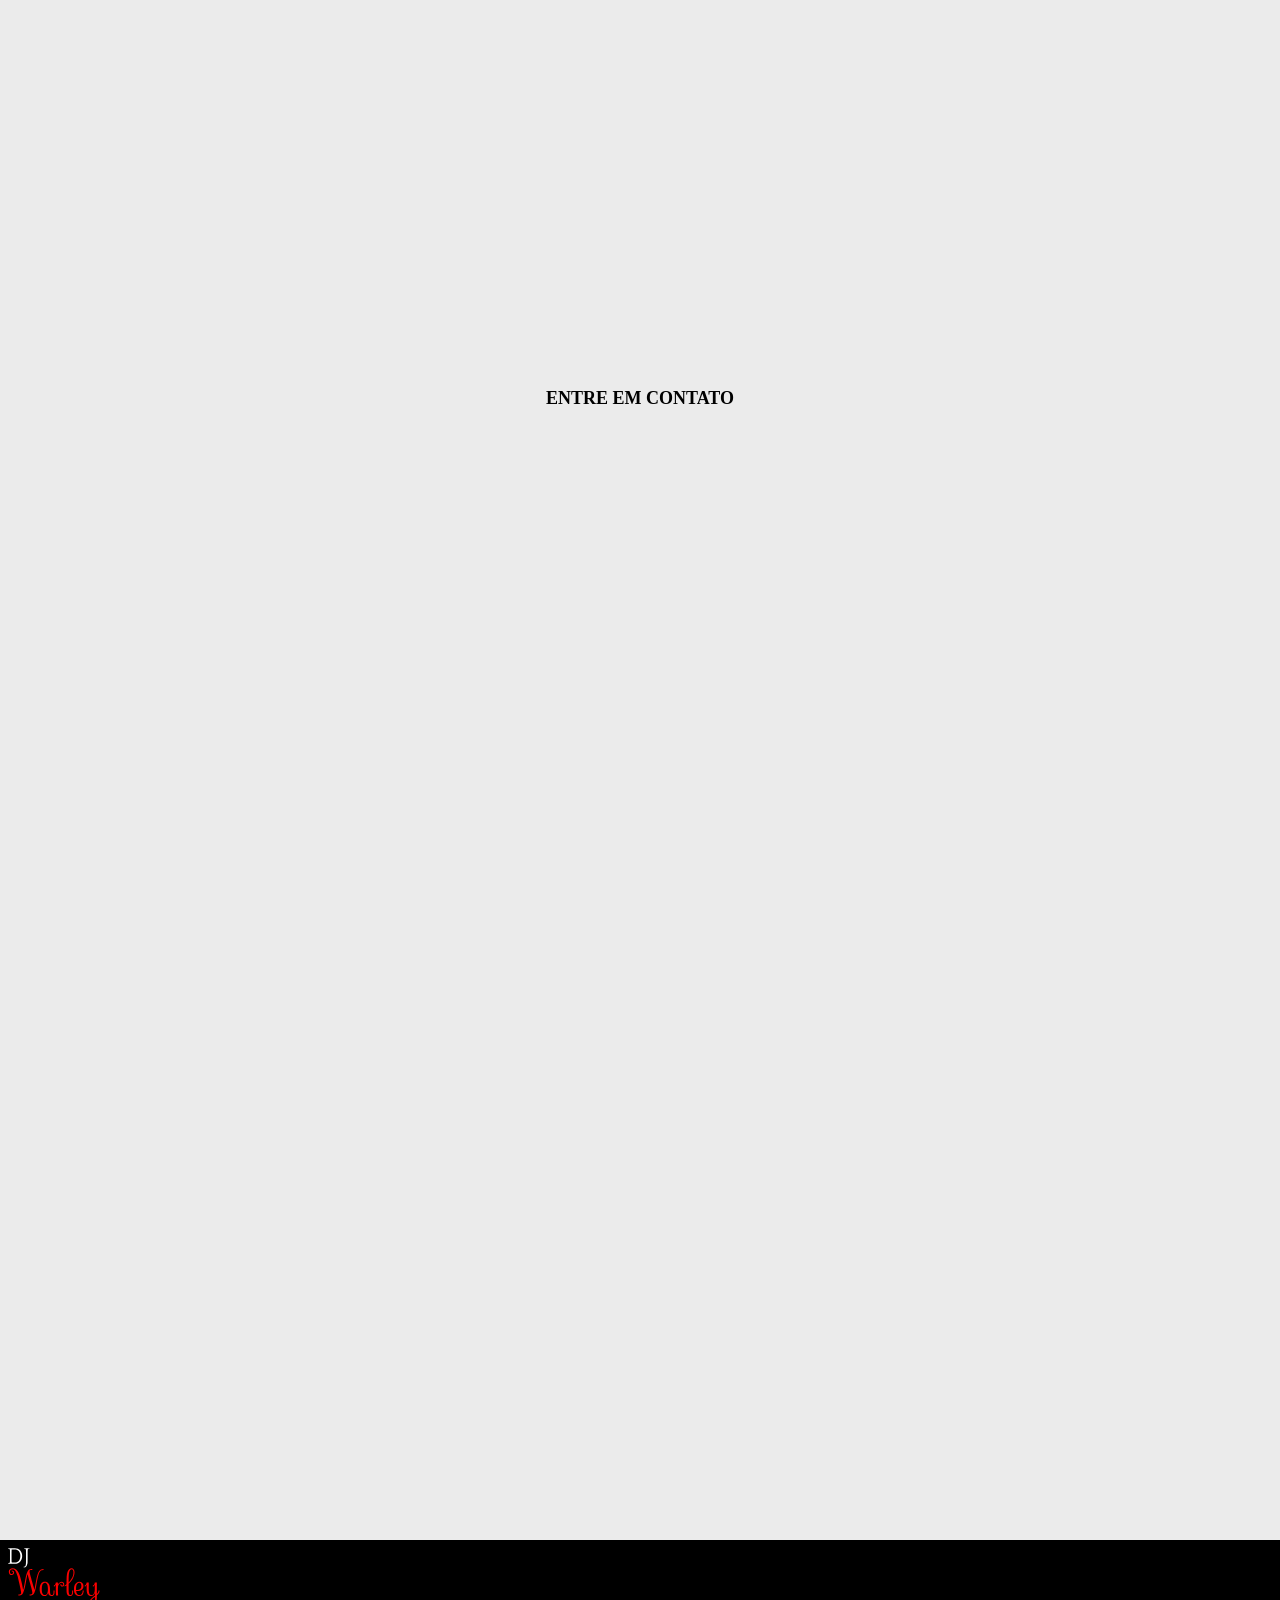
==== commit ad4f5721: "Add files via upload" ====
--- a/index.html
+++ b/index.html
@@ -22,7 +22,7 @@
             </ul>
         </nav>
 
-        <div class="hero">
+        <div id="hero">
         
             <div id="logo_body"> <img  src="./logo/bodyLogo.svg" alt="DJ warley logo" >
             </div>
@@ -34,102 +34,17 @@
     <main>
         <section class="section_container" id="about">
             <h2>SOBRE MIM</h2>
-        </section>
-        <section class="section_container" id="equipments">
-
-            <h2>CONHEÇA MEUS EQUIPAMENTOS</h2>
-            
-            <h3>PRINCIPAIS</h3>
-            
-            <div class="equipments_grid">
-                <div class="equipment_box">
-                    <div class="equipment_img">
-                        <img src="./img/euip1.jpeg" alt="">
-                    </div>
-                    <p>EQUIPAMENTO XXXXX</p>
+            <div id="wrapAbout">
+                <div id="imgBox"> 
+                    <img src="./img/aboutPic.jpeg" alt="">
                 </div>
-                <div class="equipment_box">
-                    <div class="equipment_img">
-                        <img src="./img/equip2.jpeg" alt="">
-                    </div>
-                    <p>EQUIPAMENTO XXXXX</p>
-
+                <div id="textBox">
+                    <p>Lorem ipsum dolor sit amet consectetur adipisicing elit. Sunt animi quidem illo dicta quasi, voluptates recusandae quas possimus, consectetur repellat optio, sapiente vitae culpa tenetur a architecto eius harum autem!</p>
                 </div>
-            </div>
-
-            <h3>AUXILIARES</h3>
-
-            <div class="equipments_grid">
-                <div class="equipment_box">
-                    <div class="equipment_img">
-                        <img src="./img/equip3.jpeg" alt="">
-                    </div>
-                    <p>EQUIPAMENTO XXXXX</p>
-
-                </div>
-                <div class="equipment_box">
-                    <div class="equipment_img">
-                        <img src="./img/equip4.jpeg" alt="">
-                    </div>
-                    <p>EQUIPAMENTO XXXXX</p>
-
-                </div>
-                <div class="equipment_box">
-                    <div class="equipment_img">
-                        <img src="./img/equip5.jpeg" alt="">
-                    </div>
-                    <p>EQUIPAMENTO XXXXX</p>
-
-                </div>
-                <div class="equipment_box">
-                    <div class="equipment_img">
-                        <img src="./img/equip6.jpeg" alt="">
-                    </div>
-                    <p>EQUIPAMENTO XXXXX</p>
-
-                </div>
-                <div class="equipment_box">
-                    <div class="equipment_img">
-                        <img src="./img/equip7.jpeg" alt="">
-                    </div>
-                    <p>EQUIPAMENTO XXXXX</p>
-
-                </div>
-                <div class="equipment_box">
-                    <div class="equipment_img">
-                        <img src="./img/equip8.jpeg" alt="">
-                    </div>
-                    <p>EQUIPAMENTO XXXXX</p>
-
-                </div>
-            </div>
-
-            <h3>ESTRUTURAS</h3>
-
-            <div class="equipments_grid">
-                <div class="equipment_box">
-                    <div class="equipment_img">
-                        <img src="./img/equip9.jpeg" alt="">
-                    </div>
-                    <p>EQUIPAMENTO XXXXX</p>
-
-                </div>
-                <div class="equipment_box">
-                    <div class="equipment_img">
-                        <img src="./img/equip10.jpeg" alt="">
-                    </div>
-                    <p>EQUIPAMENTO XXXXX</p>
-
-                </div>
-                <div class="equipment_box">
-                    <div class="equipment_img">
-                        <img src="./img/equip11.jpeg" alt="">
-                    </div>
-                    <p>EQUIPAMENTO XXXXX</p>
-
-                </div>
+                
             </div>
         </section>
+        
         <section class="section_container" id="midia">
             <h2>SIGA MINHAS MIDIAS E REDES SOCIAIS</h2>
         </section>
@@ -137,6 +52,8 @@
             <h2>ENTRE EM CONTATO</h2>
         </section>
     </main>
-    <footer></footer>
+    <footer>
+        <a href="#hero"><img src="./logo/bodyLogo.svg" alt=""></a>
+    </footer>
 </body>
 </html>
--- a/style.css
+++ b/style.css
@@ -26,8 +26,11 @@
 }
 a{
     text-decoration: none;
-    font-size: 12px;
-    color: #000;
+    font-size: 11px;
+    color: white;
+}
+p{
+
 }
 /*||||HEADER||||*/
 
@@ -38,7 +41,7 @@
     display: flex;
     justify-content: space-between;
     padding: 0.5rem 0.5rem 0 2rem;
-    background-color: white;
+    background-color: #303030;
     align-items: center;
     
 }
@@ -59,7 +62,7 @@
     width: 100vw;
     height: 100vh;
 }
-.hero{
+#hero{
     width: 100%;
     height: 100%;
     background: url(./img/Disco-Vinil-Hero_Background.jpg);
@@ -81,34 +84,40 @@
 }
 .section_container{
     width: 95vw;
-    height: 100vh;
+    height: max(100vh,100vw);
     margin: auto;
     padding-top: 8rem;
 }
-#equipments{
-    height: max-content;
-}
-.equipments_grid{
-    display: flex;
-   flex-wrap: wrap;
-   flex-direction: row;
-   justify-content: space-between;
-   
-}
-.equipment_box{
-    width: 43.48vw;
-    height: 48.30vw;
-    background-color: white;
-    margin: 8px 4px 8px 4px;
-}
-.equipment_img{
-    width: 95%;
-    height: 70%;
-    margin: 4px auto 0;
-    border-bottom: solid 0.1px rgb(187, 186, 186);
-}
-.equipment_img img{
+
+#wrapAbout{
     width: 100%;
     height: 100%;
+}
+#wrapAbout div{
+    width: 70vw;
+    height: fit-content;
+    margin: auto;
+    margin-top:3rem ;
+}
+#wrapAbout #imgBox{
+    width: 60vw;
+}
+#imgBox img{
     display: block;
+    width: 100%;
+    height: auto;
+}
+footer{
+    width: 100%;
+    height: 75px;
+    padding: 0.5rem;
+    background-color: #000;
+}
+footer a{
+    width: fit-content;
+    height: fit-content;
+}
+footer a img {
+    height: 100%;
+    width: auto;
 }
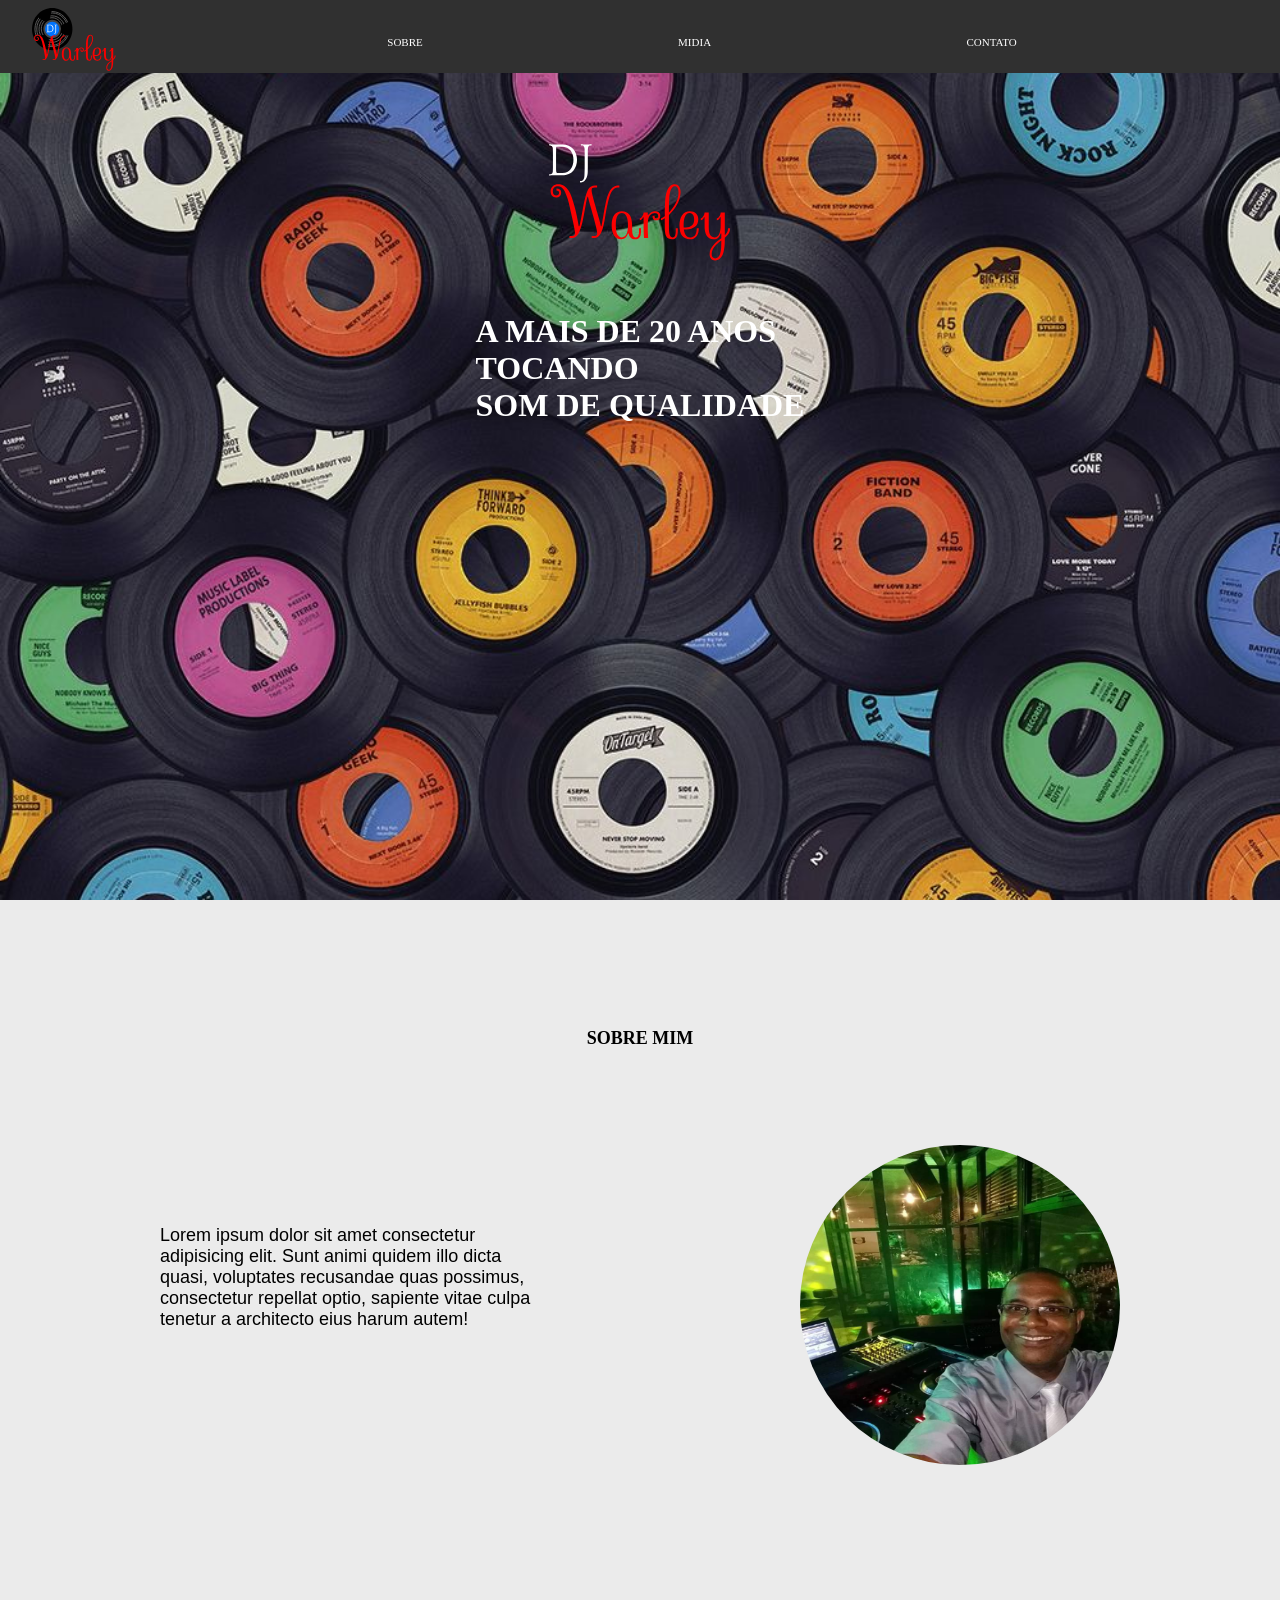
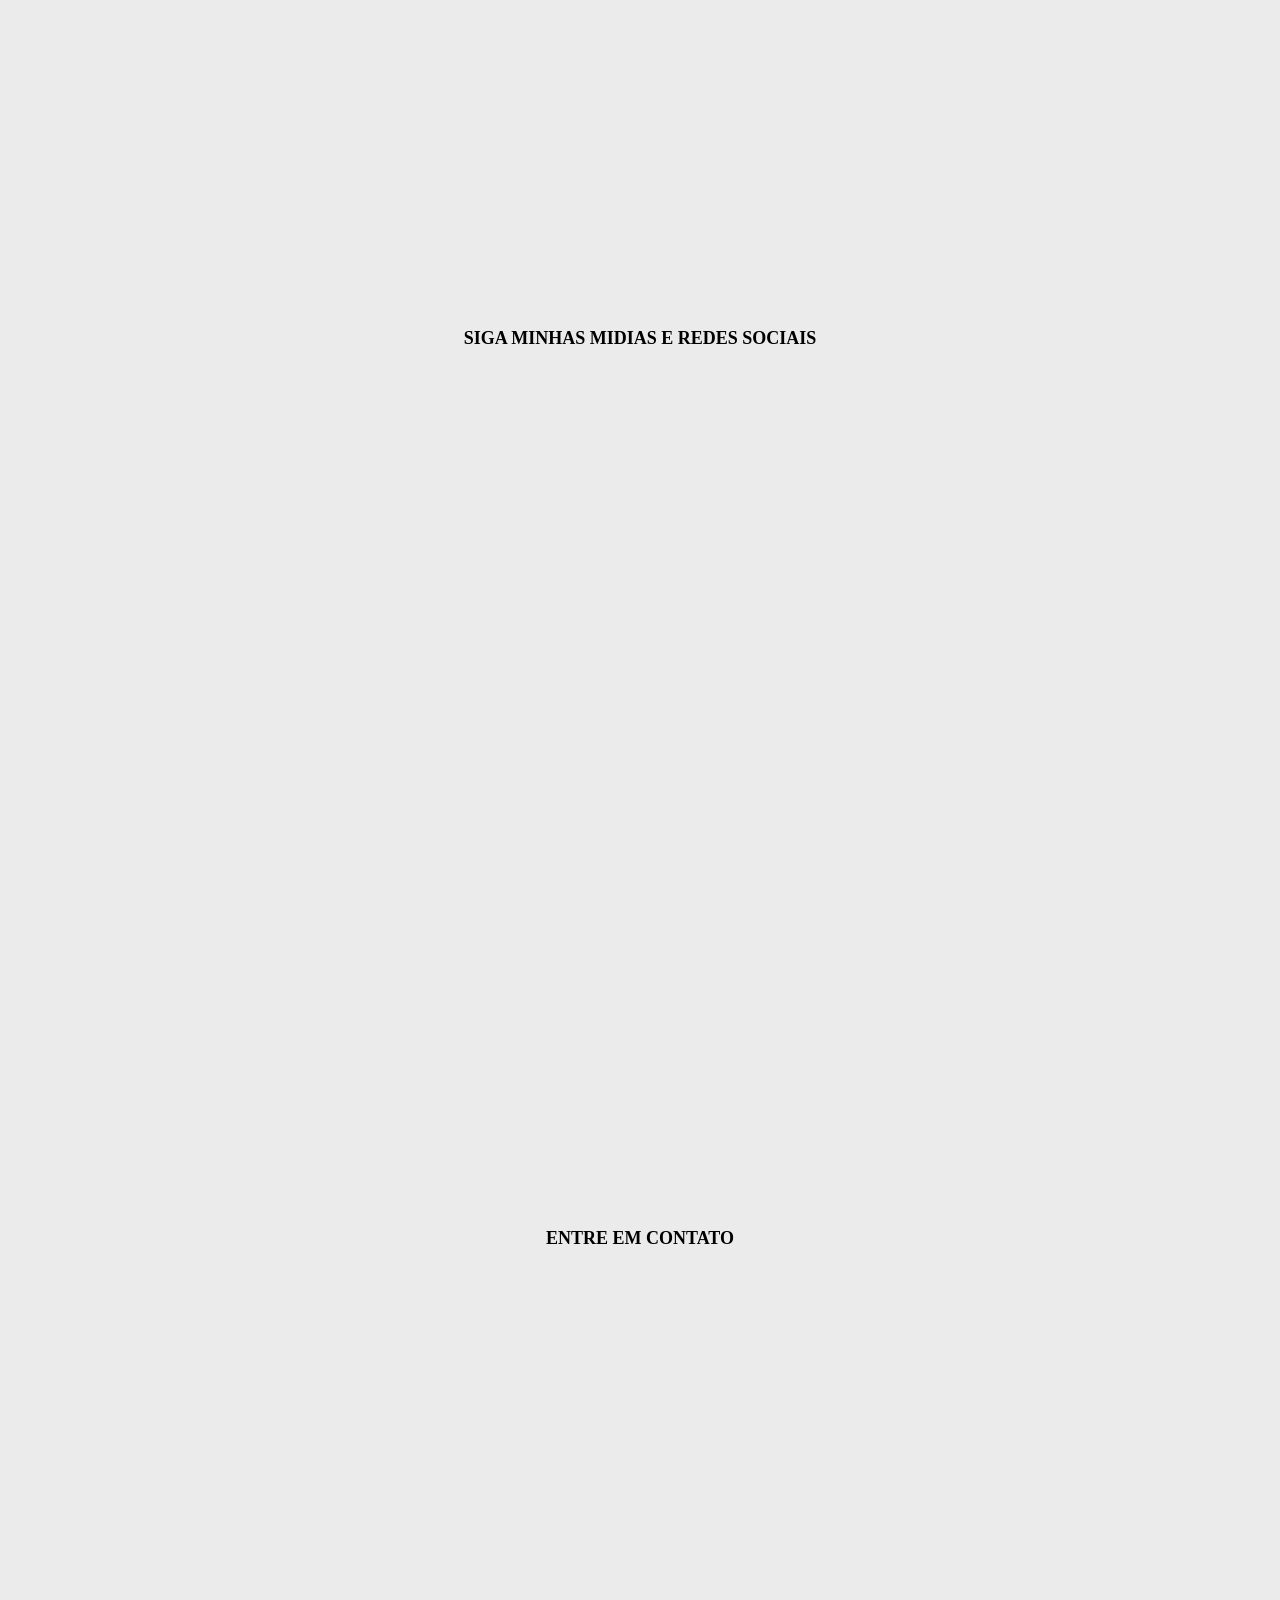
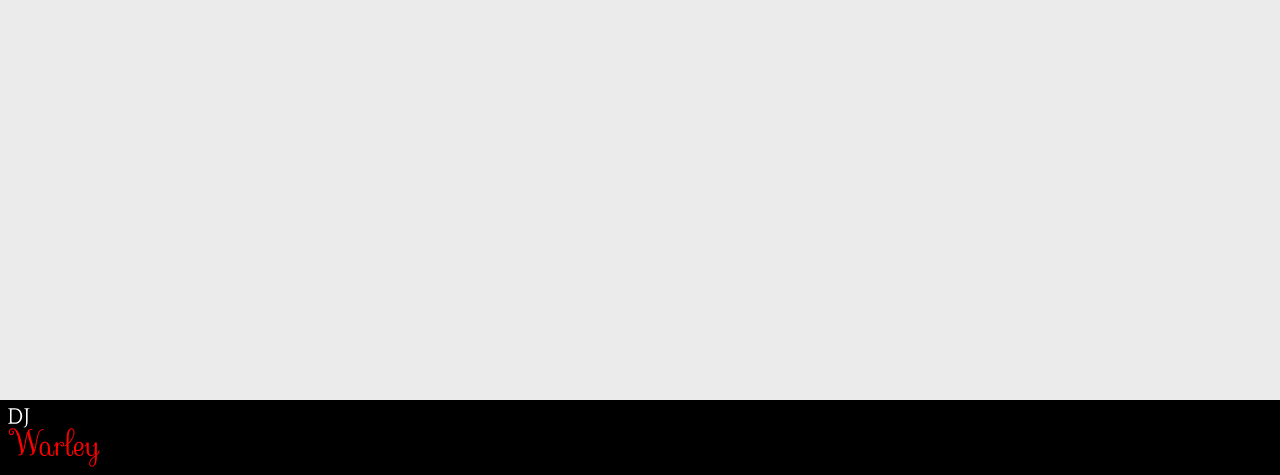
==== commit f8b57208: "Add files via upload responsivit start" ====
--- a/index.html
+++ b/index.html
@@ -16,7 +16,6 @@
             <a href=""> <img src="./logo/navLogo.SVG" alt="DJ Warley logo"> </a>
             <ul class="nav_list">
                 <li class="nav_link"> <a href="#about">SOBRE</a> </li>
-                <li class="nav_link"> <a href="#equipments">EQUIPAMENTOS</a> </li>
                 <li class="nav_link"> <a href="#midia">MIDIA</a> </li>
                 <li class="nav_link"> <a href="#contact">CONTATO</a> </li>
             </ul>
@@ -35,12 +34,13 @@
         <section class="section_container" id="about">
             <h2>SOBRE MIM</h2>
             <div id="wrapAbout">
+                <div id="textBox">
+                    <p>Lorem ipsum dolor sit amet consectetur adipisicing elit. Sunt animi quidem illo dicta quasi, voluptates recusandae quas possimus, consectetur repellat optio, sapiente vitae culpa tenetur a architecto eius harum autem!</p>
+                </div>
                 <div id="imgBox"> 
                     <img src="./img/aboutPic.jpeg" alt="">
                 </div>
-                <div id="textBox">
-                    <p>Lorem ipsum dolor sit amet consectetur adipisicing elit. Sunt animi quidem illo dicta quasi, voluptates recusandae quas possimus, consectetur repellat optio, sapiente vitae culpa tenetur a architecto eius harum autem!</p>
-                </div>
+                
                 
             </div>
         </section>
--- a/style.css
+++ b/style.css
@@ -30,7 +30,8 @@
     color: white;
 }
 p{
-
+font-family: sans-serif;
+font-size: 18px;
 }
 /*||||HEADER||||*/
 
@@ -84,28 +85,36 @@
 }
 .section_container{
     width: 95vw;
-    height: max(100vh,100vw);
+    height: 100%;
     margin: auto;
     padding-top: 8rem;
 }
 
 #wrapAbout{
     width: 100%;
-    height: 100%;
+    margin-top:3rem ;
+
 }
 #wrapAbout div{
     width: 70vw;
-    height: fit-content;
-    margin: auto;
-    margin-top:3rem ;
+    height: 100%;
+    margin: 0 auto;
 }
 #wrapAbout #imgBox{
     width: 60vw;
+    height: fit-content;
+    border-radius: 1000px;
+    margin-top: 3rem;
+
 }
 #imgBox img{
     display: block;
     width: 100%;
-    height: auto;
+    height: 60vw;
+    border-radius: inherit;
+}
+#textBox{
+    height: fit-content;
 }
 footer{
     width: 100%;
@@ -120,4 +129,32 @@
 footer a img {
     height: 100%;
     width: auto;
+}
+
+/*RESPONSIVIDADE*/
+
+@media(min-width:800px) {
+    .section_container{
+height: 100vh;
+    }
+    #wrapAbout{
+        display: flex;
+        flex-direction: row;
+        height: 100%;
+    }
+    #wrapAbout #imgBox{
+        width: 25vw;
+        height: fit-content;
+        border-radius: 1000px;
+    }
+    #wrapAbout #imgBox img{
+        width: 25vw;
+        height: 25vw;
+        border-radius: inherit;
+    }
+    #wrapAbout #textBox{
+        width: 30vw;
+        height: fit-content;
+        margin-top: 8rem;
+    }
 }
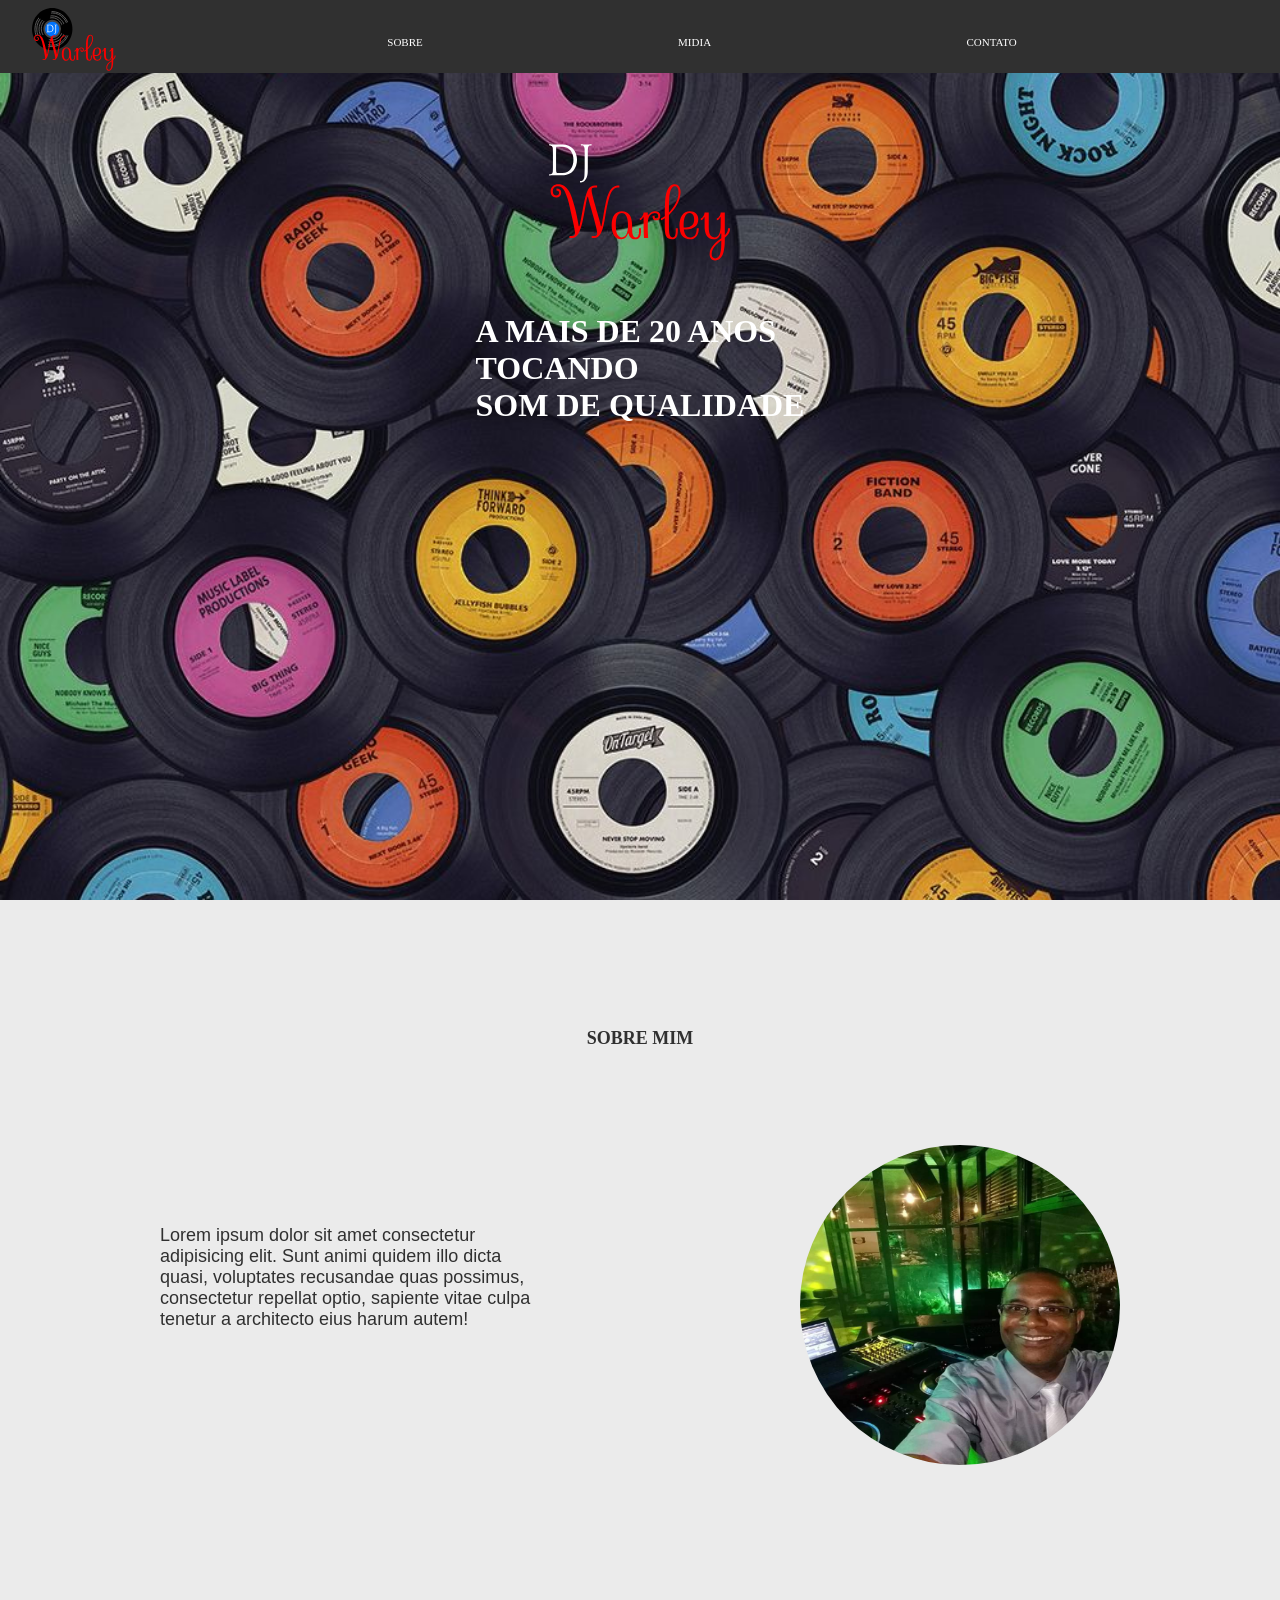
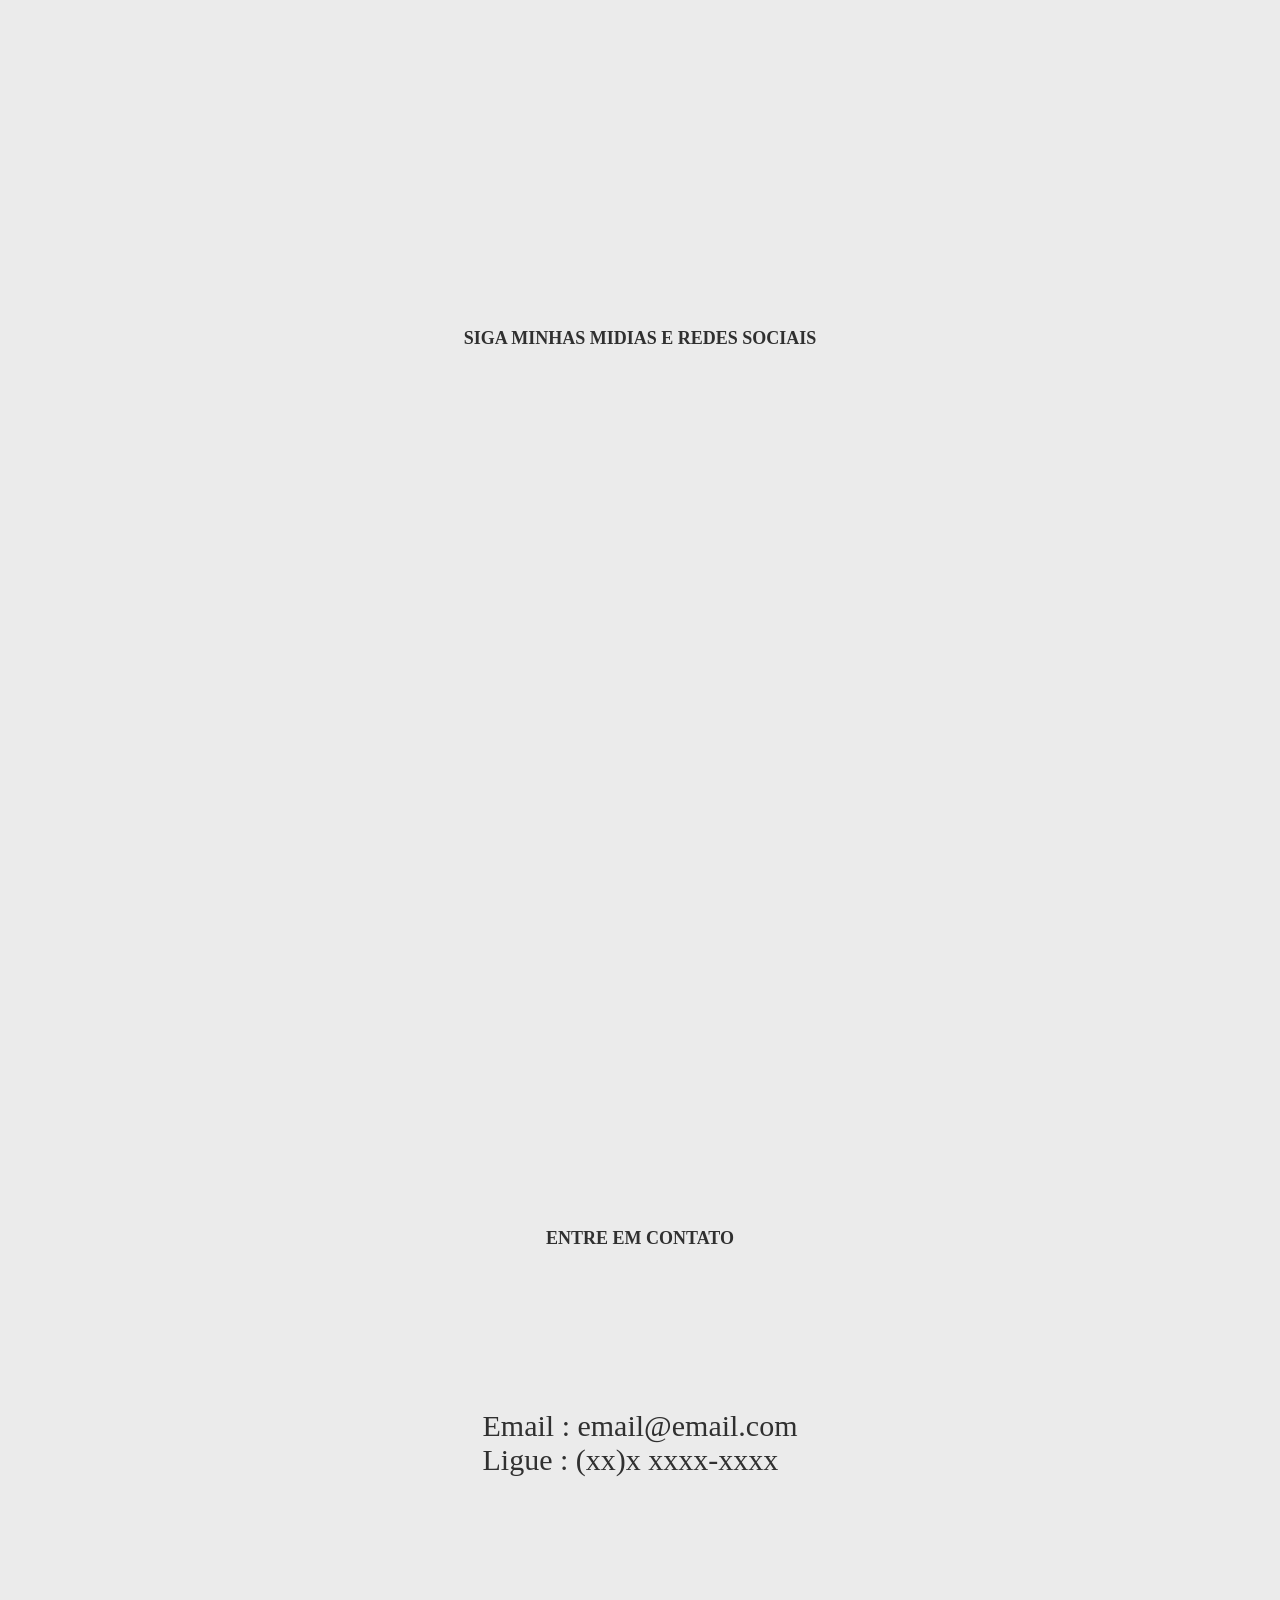
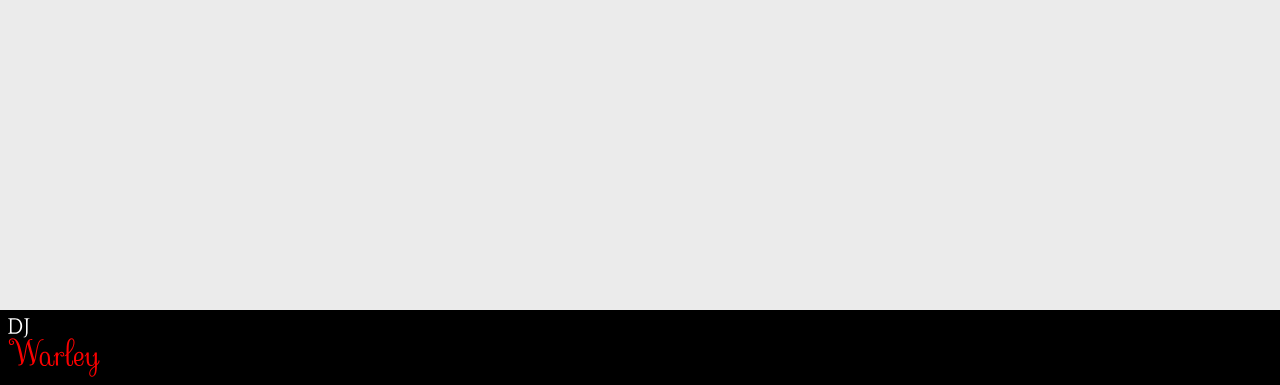
==== commit 2e48c1ff: "Add files via upload" ====
--- a/index.html
+++ b/index.html
@@ -50,6 +50,12 @@
         </section>
         <section class="section_container" id="contact">
             <h2>ENTRE EM CONTATO</h2>
+            <div id="a">
+                <a href="mailto: lukinhaborgesm@gmail.com" >Email : email@email.com</a>
+            <br>
+            <a href="tel:+5531900000000" >Ligue : (xx)x xxxx-xxxx</a>
+            </div>
+            
         </section>
     </main>
     <footer>
--- a/style.css
+++ b/style.css
@@ -12,6 +12,8 @@
 h1, h2, h3{
     width: max-content;
     margin: auto;
+color: #303030;
+
 }
 h1{
     color: white;
@@ -32,6 +34,7 @@
 p{
 font-family: sans-serif;
 font-size: 18px;
+color: #303030;
 }
 /*||||HEADER||||*/
 
@@ -52,11 +55,6 @@
     display: flex;
     justify-content: space-evenly;
     padding-left: 1rem;
-}
-.nav_list li:hover{
-    transition: all 1s;
-    transform-origin: center;
-    transform: rotateZ(360deg);
 }
 
 header{
@@ -116,6 +114,17 @@
 #textBox{
     height: fit-content;
 }
+#contact{
+    height: 90vh;
+}
+#contact a{
+    color:#303030;
+    font-size: 30px;
+}
+#a{
+    width: fit-content;
+    margin: 10rem auto 0;
+}
 footer{
     width: 100%;
     height: 75px;
